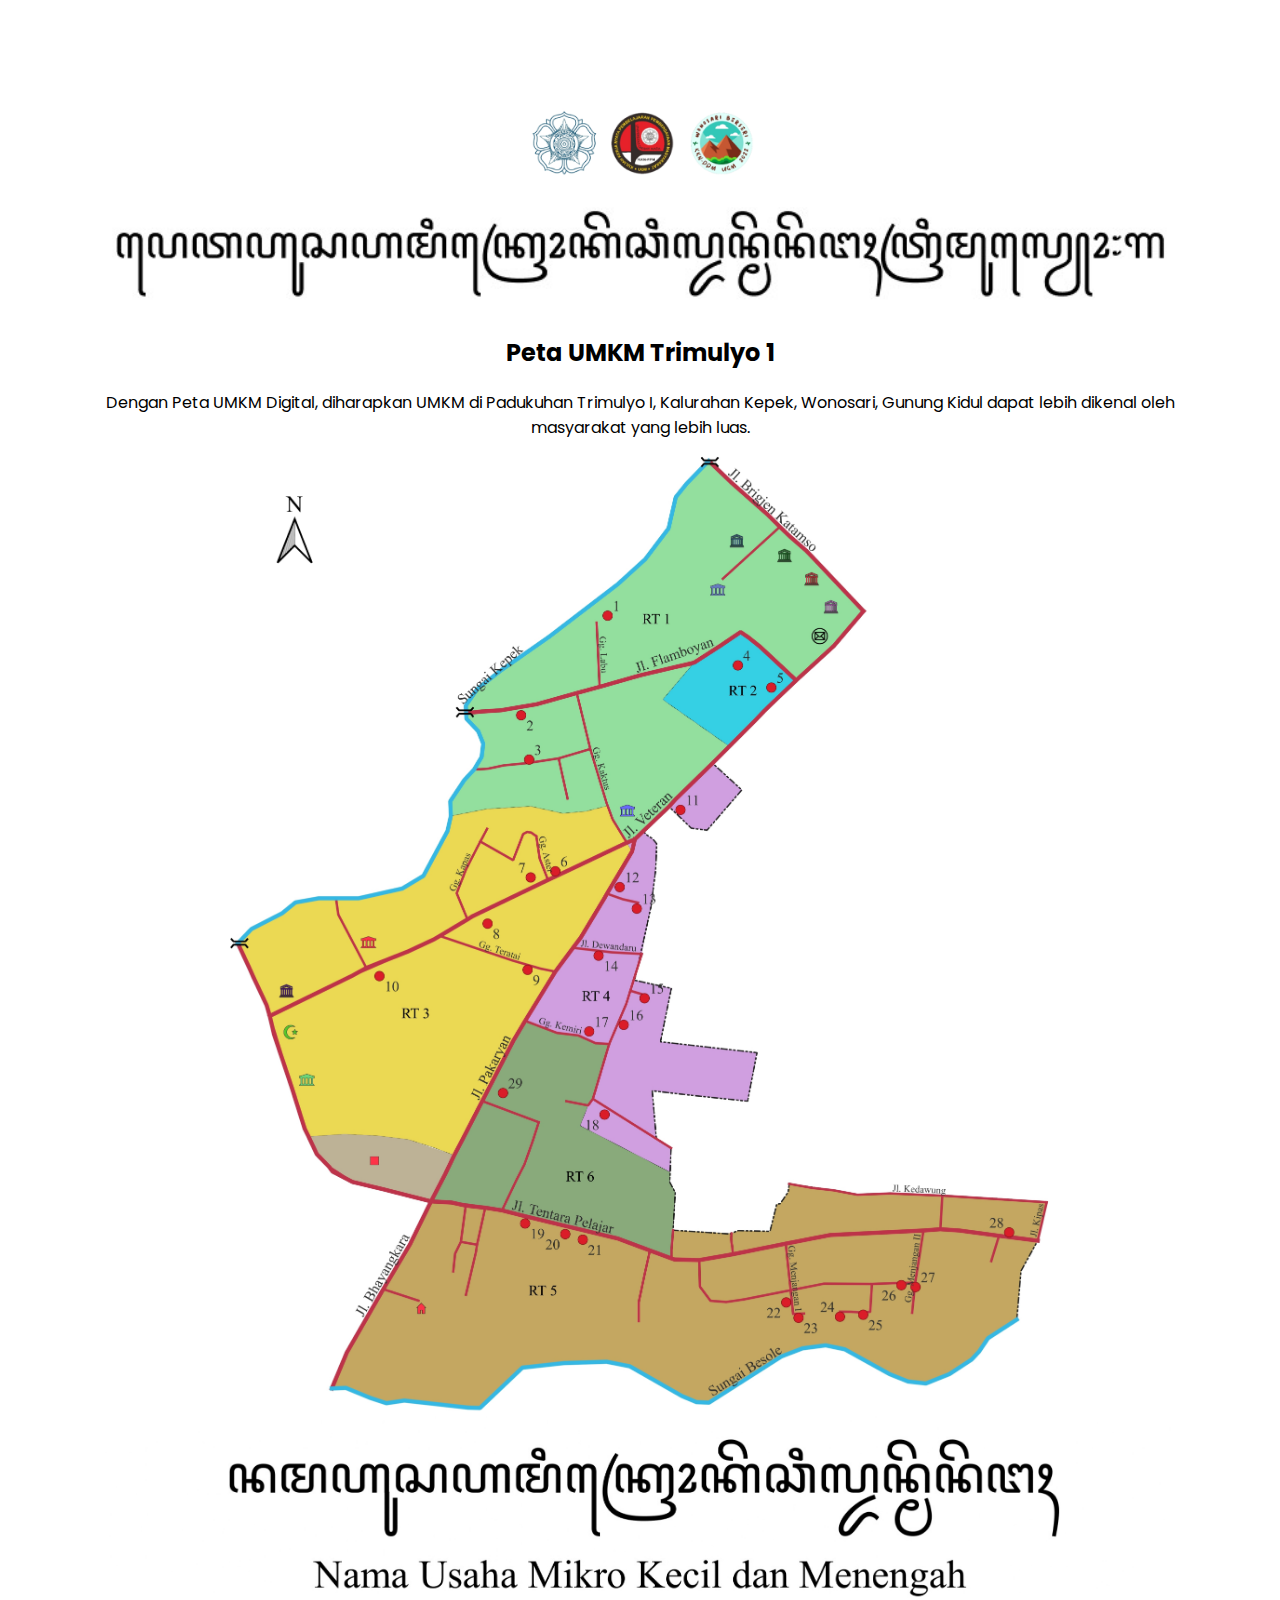
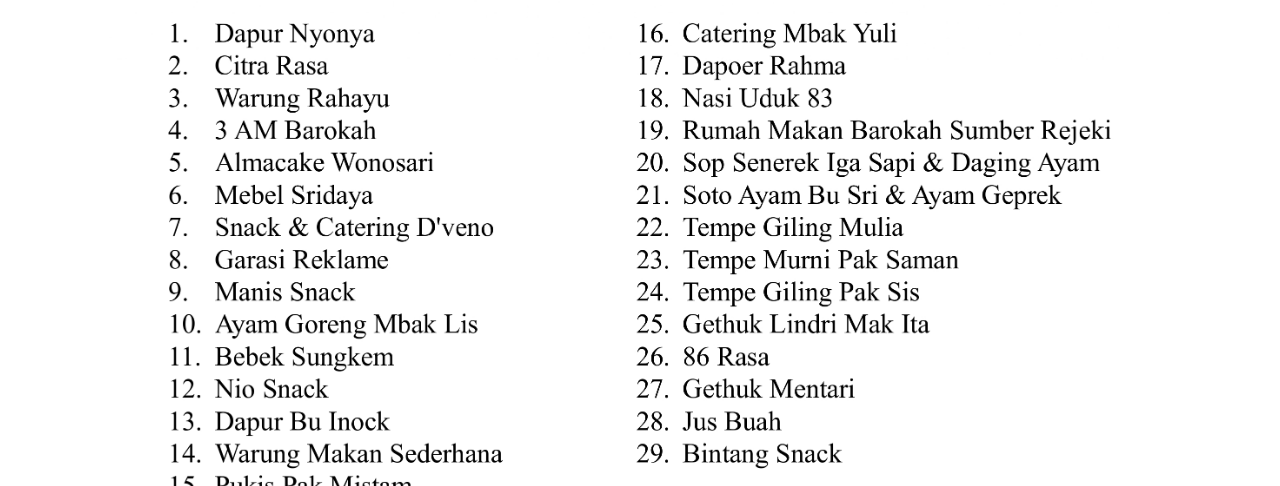
==== index.html @ c6a6f2eb "versi1" ====
<!DOCTYPE html>
<html lang="en">
  <head>
    <meta charset="UTF-8" />
    <meta name="viewport" content="width=device-width, initial-scale=1.0" />
    <meta http-equiv="X-UA-Compatible" content="ie=edge" />
    <title>PetaApps</title>
    
    <link rel="stylesheet" href="index.css">
    <link href='https://fonts.googleapis.com/css?family=Poppins' rel='stylesheet'>
    
    <script src="https://ajax.googleapis.com/ajax/libs/jquery/3.6.0/jquery.min.js"></script>

        <script type="text/javascript">
(function (global, factory) {
    if (typeof define === "function" && define.amd) {
        define(['exports'], factory);
    } else if (typeof exports !== "undefined") {
        factory(exports);
    } else {
        var mod = {
            exports: {}
        };
        factory(mod.exports);
        global.PinchZoom = mod.exports;
    }
})(this, function (exports) {
    'use strict';

    Object.defineProperty(exports, "__esModule", {
        value: true
    });
    /*
    
        PinchZoom.js
        Copyright (c) Manuel Stofer 2013 - today
    
        Author: Manuel Stofer (mst@rtp.ch)
        Version: 2.3.4
    
        Permission is hereby granted, free of charge, to any person obtaining a copy
        of this software and associated documentation files (the "Software"), to deal
        in the Software without restriction, including without limitation the rights
        to use, copy, modify, merge, publish, distribute, sublicense, and/or sell
        copies of the Software, and to permit persons to whom the Software is
        furnished to do so, subject to the following conditions:
    
        The above copyright notice and this permission notice shall be included in
        all copies or substantial portions of the Software.
    
        THE SOFTWARE IS PROVIDED "AS IS", WITHOUT WARRANTY OF ANY KIND, EXPRESS OR
        IMPLIED, INCLUDING BUT NOT LIMITED TO THE WARRANTIES OF MERCHANTABILITY,
        FITNESS FOR A PARTICULAR PURPOSE AND NONINFRINGEMENT. IN NO EVENT SHALL THE
        AUTHORS OR COPYRIGHT HOLDERS BE LIABLE FOR ANY CLAIM, DAMAGES OR OTHER
        LIABILITY, WHETHER IN AN ACTION OF CONTRACT, TORT OR OTHERWISE, ARISING FROM,
        OUT OF OR IN CONNECTION WITH THE SOFTWARE OR THE USE OR OTHER DEALINGS IN
        THE SOFTWARE.
    
    */

    // polyfills
    if (typeof Object.assign != 'function') {
        // Must be writable: true, enumerable: false, configurable: true
        Object.defineProperty(Object, "assign", {
            value: function assign(target, varArgs) {
                // .length of function is 2
                if (target == null) {
                    // TypeError if undefined or null
                    throw new TypeError('Cannot convert undefined or null to object');
                }

                var to = Object(target);

                for (var index = 1; index < arguments.length; index++) {
                    var nextSource = arguments[index];

                    if (nextSource != null) {
                        // Skip over if undefined or null
                        for (var nextKey in nextSource) {
                            // Avoid bugs when hasOwnProperty is shadowed
                            if (Object.prototype.hasOwnProperty.call(nextSource, nextKey)) {
                                to[nextKey] = nextSource[nextKey];
                            }
                        }
                    }
                }
                return to;
            },
            writable: true,
            configurable: true
        });
    }

    if (typeof Array.from != 'function') {
        Array.from = function (object) {
            return [].slice.call(object);
        };
    }

    // utils
    var buildElement = function buildElement(str) {
        // empty string as title argument required by IE and Edge
        var tmp = document.implementation.createHTMLDocument('');
        tmp.body.innerHTML = str;
        return Array.from(tmp.body.children)[0];
    };

    var triggerEvent = function triggerEvent(el, name) {
        var event = document.createEvent('HTMLEvents');
        event.initEvent(name, true, false);
        el.dispatchEvent(event);
    };

    var definePinchZoom = function definePinchZoom() {

        /**
         * Pinch zoom
         * @param el
         * @param options
         * @constructor
         */
        var PinchZoom = function PinchZoom(el, options) {
            this.el = el;
            this.zoomFactor = 1;
            this.lastScale = 1;
            this.offset = {
                x: 0,
                y: 0
            };
            this.initialOffset = {
                x: 0,
                y: 0
            };
            this.options = Object.assign({}, this.defaults, options);
            this.setupMarkup();
            this.bindEvents();
            this.update();

            // The image may already be loaded when PinchZoom is initialized,
            // and then the load event (which trigger update) will never fire.
            if (this.isImageLoaded(this.el)) {
                this.updateAspectRatio();
                this.setupOffsets();
            }

            this.enable();
        },
            sum = function sum(a, b) {
            return a + b;
        },
            isCloseTo = function isCloseTo(value, expected) {
            return value > expected - 0.01 && value < expected + 0.01;
        };

        PinchZoom.prototype = {

            defaults: {
                tapZoomFactor: 2,
                zoomOutFactor: 1.3,
                animationDuration: 300,
                maxZoom: 4,
                minZoom: 0.5,
                draggableUnzoomed: true,
                lockDragAxis: false,
                setOffsetsOnce: false,
                use2d: true,
                zoomStartEventName: 'pz_zoomstart',
                zoomUpdateEventName: 'pz_zoomupdate',
                zoomEndEventName: 'pz_zoomend',
                dragStartEventName: 'pz_dragstart',
                dragUpdateEventName: 'pz_dragupdate',
                dragEndEventName: 'pz_dragend',
                doubleTapEventName: 'pz_doubletap',
                verticalPadding: 0,
                horizontalPadding: 0,
                onZoomStart: null,
                onZoomEnd: null,
                onZoomUpdate: null,
                onDragStart: null,
                onDragEnd: null,
                onDragUpdate: null,
                onDoubleTap: null
            },

            /**
             * Event handler for 'dragstart'
             * @param event
             */
            handleDragStart: function handleDragStart(event) {
                triggerEvent(this.el, this.options.dragStartEventName);
                if (typeof this.options.onDragStart == "function") {
                    this.options.onDragStart(this, event);
                }
                this.stopAnimation();
                this.lastDragPosition = false;
                this.hasInteraction = true;
                this.handleDrag(event);
            },

            /**
             * Event handler for 'drag'
             * @param event
             */
            handleDrag: function handleDrag(event) {
                var touch = this.getTouches(event)[0];
                this.drag(touch, this.lastDragPosition);
                this.offset = this.sanitizeOffset(this.offset);
                this.lastDragPosition = touch;
            },

            handleDragEnd: function handleDragEnd() {
                triggerEvent(this.el, this.options.dragEndEventName);
                if (typeof this.options.onDragEnd == "function") {
                    this.options.onDragEnd(this, event);
                }
                this.end();
            },

            /**
             * Event handler for 'zoomstart'
             * @param event
             */
            handleZoomStart: function handleZoomStart(event) {
                triggerEvent(this.el, this.options.zoomStartEventName);
                if (typeof this.options.onZoomStart == "function") {
                    this.options.onZoomStart(this, event);
                }
                this.stopAnimation();
                this.lastScale = 1;
                this.nthZoom = 0;
                this.lastZoomCenter = false;
                this.hasInteraction = true;
            },

            /**
             * Event handler for 'zoom'
             * @param event
             */
            handleZoom: function handleZoom(event, newScale) {
                // a relative scale factor is used
                var touchCenter = this.getTouchCenter(this.getTouches(event)),
                    scale = newScale / this.lastScale;
                this.lastScale = newScale;

                // the first touch events are thrown away since they are not precise
                this.nthZoom += 1;
                if (this.nthZoom > 3) {

                    this.scale(scale, touchCenter);
                    this.drag(touchCenter, this.lastZoomCenter);
                }
                this.lastZoomCenter = touchCenter;
            },

            handleZoomEnd: function handleZoomEnd() {
                triggerEvent(this.el, this.options.zoomEndEventName);
                if (typeof this.options.onZoomEnd == "function") {
                    this.options.onZoomEnd(this, event);
                }
                this.end();
            },

            /**
             * Event handler for 'doubletap'
             * @param event
             */
            handleDoubleTap: function handleDoubleTap(event) {
                var center = this.getTouches(event)[0],
                    zoomFactor = this.zoomFactor > 1 ? 1 : this.options.tapZoomFactor,
                    startZoomFactor = this.zoomFactor,
                    updateProgress = function (progress) {
                    this.scaleTo(startZoomFactor + progress * (zoomFactor - startZoomFactor), center);
                }.bind(this);

                if (this.hasInteraction) {
                    return;
                }

                this.isDoubleTap = true;

                if (startZoomFactor > zoomFactor) {
                    center = this.getCurrentZoomCenter();
                }

                this.animate(this.options.animationDuration, updateProgress, this.swing);
                triggerEvent(this.el, this.options.doubleTapEventName);
                if (typeof this.options.onDoubleTap == "function") {
                    this.options.onDoubleTap(this, event);
                }
            },

            /**
             * Compute the initial offset
             *
             * the element should be centered in the container upon initialization
             */
            computeInitialOffset: function computeInitialOffset() {
                this.initialOffset = {
                    x: -Math.abs(this.el.offsetWidth * this.getInitialZoomFactor() - this.container.offsetWidth) / 2,
                    y: -Math.abs(this.el.offsetHeight * this.getInitialZoomFactor() - this.container.offsetHeight) / 2
                };
            },

            /**
             * Reset current image offset to that of the initial offset
             */
            resetOffset: function resetOffset() {
                this.offset.x = this.initialOffset.x;
                this.offset.y = this.initialOffset.y;
            },

            /**
             * Determine if image is loaded
             */
            isImageLoaded: function isImageLoaded(el) {
                if (el.nodeName === 'IMG') {
                    return el.complete && el.naturalHeight !== 0;
                } else {
                    return Array.from(el.querySelectorAll('img')).every(this.isImageLoaded);
                }
            },

            setupOffsets: function setupOffsets() {
                if (this.options.setOffsetsOnce && this._isOffsetsSet) {
                    return;
                }

                this._isOffsetsSet = true;

                this.computeInitialOffset();
                this.resetOffset();
            },

            /**
             * Max / min values for the offset
             * @param offset
             * @return {Object} the sanitized offset
             */
            sanitizeOffset: function sanitizeOffset(offset) {
                var elWidth = this.el.offsetWidth * this.getInitialZoomFactor() * this.zoomFactor;
                var elHeight = this.el.offsetHeight * this.getInitialZoomFactor() * this.zoomFactor;
                var maxX = elWidth - this.getContainerX() + this.options.horizontalPadding,
                    maxY = elHeight - this.getContainerY() + this.options.verticalPadding,
                    maxOffsetX = Math.max(maxX, 0),
                    maxOffsetY = Math.max(maxY, 0),
                    minOffsetX = Math.min(maxX, 0) - this.options.horizontalPadding,
                    minOffsetY = Math.min(maxY, 0) - this.options.verticalPadding;

                return {
                    x: Math.min(Math.max(offset.x, minOffsetX), maxOffsetX),
                    y: Math.min(Math.max(offset.y, minOffsetY), maxOffsetY)
                };
            },

            /**
             * Scale to a specific zoom factor (not relative)
             * @param zoomFactor
             * @param center
             */
            scaleTo: function scaleTo(zoomFactor, center) {
                this.scale(zoomFactor / this.zoomFactor, center);
            },

            /**
             * Scales the element from specified center
             * @param scale
             * @param center
             */
            scale: function scale(_scale, center) {
                _scale = this.scaleZoomFactor(_scale);
                this.addOffset({
                    x: (_scale - 1) * (center.x + this.offset.x),
                    y: (_scale - 1) * (center.y + this.offset.y)
                });
                triggerEvent(this.el, this.options.zoomUpdateEventName);
                if (typeof this.options.onZoomUpdate == "function") {
                    this.options.onZoomUpdate(this, event);
                }
            },

            /**
             * Scales the zoom factor relative to current state
             * @param scale
             * @return the actual scale (can differ because of max min zoom factor)
             */
            scaleZoomFactor: function scaleZoomFactor(scale) {
                var originalZoomFactor = this.zoomFactor;
                this.zoomFactor *= scale;
                this.zoomFactor = Math.min(this.options.maxZoom, Math.max(this.zoomFactor, this.options.minZoom));
                return this.zoomFactor / originalZoomFactor;
            },

            /**
             * Determine if the image is in a draggable state
             *
             * When the image can be dragged, the drag event is acted upon and cancelled.
             * When not draggable, the drag event bubbles through this component.
             *
             * @return {Boolean}
             */
            canDrag: function canDrag() {
                return this.options.draggableUnzoomed || !isCloseTo(this.zoomFactor, 1);
            },

            /**
             * Drags the element
             * @param center
             * @param lastCenter
             */
            drag: function drag(center, lastCenter) {
                if (lastCenter) {
                    if (this.options.lockDragAxis) {
                        // lock scroll to position that was changed the most
                        if (Math.abs(center.x - lastCenter.x) > Math.abs(center.y - lastCenter.y)) {
                            this.addOffset({
                                x: -(center.x - lastCenter.x),
                                y: 0
                            });
                        } else {
                            this.addOffset({
                                y: -(center.y - lastCenter.y),
                                x: 0
                            });
                        }
                    } else {
                        this.addOffset({
                            y: -(center.y - lastCenter.y),
                            x: -(center.x - lastCenter.x)
                        });
                    }
                    triggerEvent(this.el, this.options.dragUpdateEventName);
                    if (typeof this.options.onDragUpdate == "function") {
                        this.options.onDragUpdate(this, event);
                    }
                }
            },

            /**
             * Calculates the touch center of multiple touches
             * @param touches
             * @return {Object}
             */
            getTouchCenter: function getTouchCenter(touches) {
                return this.getVectorAvg(touches);
            },

            /**
             * Calculates the average of multiple vectors (x, y values)
             */
            getVectorAvg: function getVectorAvg(vectors) {
                return {
                    x: vectors.map(function (v) {
                        return v.x;
                    }).reduce(sum) / vectors.length,
                    y: vectors.map(function (v) {
                        return v.y;
                    }).reduce(sum) / vectors.length
                };
            },

            /**
             * Adds an offset
             * @param offset the offset to add
             * @return return true when the offset change was accepted
             */
            addOffset: function addOffset(offset) {
                this.offset = {
                    x: this.offset.x + offset.x,
                    y: this.offset.y + offset.y
                };
            },

            sanitize: function sanitize() {
                if (this.zoomFactor < this.options.zoomOutFactor) {
                    this.zoomOutAnimation();
                } else if (this.isInsaneOffset(this.offset)) {
                    this.sanitizeOffsetAnimation();
                }
            },

            /**
             * Checks if the offset is ok with the current zoom factor
             * @param offset
             * @return {Boolean}
             */
            isInsaneOffset: function isInsaneOffset(offset) {
                var sanitizedOffset = this.sanitizeOffset(offset);
                return sanitizedOffset.x !== offset.x || sanitizedOffset.y !== offset.y;
            },

            /**
             * Creates an animation moving to a sane offset
             */
            sanitizeOffsetAnimation: function sanitizeOffsetAnimation() {
                var targetOffset = this.sanitizeOffset(this.offset),
                    startOffset = {
                    x: this.offset.x,
                    y: this.offset.y
                },
                    updateProgress = function (progress) {
                    this.offset.x = startOffset.x + progress * (targetOffset.x - startOffset.x);
                    this.offset.y = startOffset.y + progress * (targetOffset.y - startOffset.y);
                    this.update();
                }.bind(this);

                this.animate(this.options.animationDuration, updateProgress, this.swing);
            },

            /**
             * Zooms back to the original position,
             * (no offset and zoom factor 1)
             */
            zoomOutAnimation: function zoomOutAnimation() {
                if (this.zoomFactor === 1) {
                    return;
                }

                var startZoomFactor = this.zoomFactor,
                    zoomFactor = 1,
                    center = this.getCurrentZoomCenter(),
                    updateProgress = function (progress) {
                    this.scaleTo(startZoomFactor + progress * (zoomFactor - startZoomFactor), center);
                }.bind(this);

                this.animate(this.options.animationDuration, updateProgress, this.swing);
            },

            /**
             * Updates the container aspect ratio
             *
             * Any previous container height must be cleared before re-measuring the
             * parent height, since it depends implicitly on the height of any of its children
             */
            updateAspectRatio: function updateAspectRatio() {
                this.unsetContainerY();
                this.setContainerY(this.container.parentElement.offsetHeight);
            },

            /**
             * Calculates the initial zoom factor (for the element to fit into the container)
             * @return {number} the initial zoom factor
             */
            getInitialZoomFactor: function getInitialZoomFactor() {
                var xZoomFactor = this.container.offsetWidth / this.el.offsetWidth;
                var yZoomFactor = this.container.offsetHeight / this.el.offsetHeight;

                return Math.min(xZoomFactor, yZoomFactor);
            },

            /**
             * Calculates the aspect ratio of the element
             * @return the aspect ratio
             */
            getAspectRatio: function getAspectRatio() {
                return this.el.offsetWidth / this.el.offsetHeight;
            },

            /**
             * Calculates the virtual zoom center for the current offset and zoom factor
             * (used for reverse zoom)
             * @return {Object} the current zoom center
             */
            getCurrentZoomCenter: function getCurrentZoomCenter() {
                var offsetLeft = this.offset.x - this.initialOffset.x;
                var centerX = -1 * this.offset.x - offsetLeft / (1 / this.zoomFactor - 1);

                var offsetTop = this.offset.y - this.initialOffset.y;
                var centerY = -1 * this.offset.y - offsetTop / (1 / this.zoomFactor - 1);

                return {
                    x: centerX,
                    y: centerY
                };
            },

            /**
             * Returns the touches of an event relative to the container offset
             * @param event
             * @return array touches
             */
            getTouches: function getTouches(event) {
                var rect = this.container.getBoundingClientRect();
                var scrollTop = document.documentElement.scrollTop || document.body.scrollTop;
                var scrollLeft = document.documentElement.scrollLeft || document.body.scrollLeft;
                var posTop = rect.top + scrollTop;
                var posLeft = rect.left + scrollLeft;

                return Array.prototype.slice.call(event.touches).map(function (touch) {
                    return {
                        x: touch.pageX - posLeft,
                        y: touch.pageY - posTop
                    };
                });
            },

            /**
             * Animation loop
             * does not support simultaneous animations
             * @param duration
             * @param framefn
             * @param timefn
             * @param callback
             */
            animate: function animate(duration, framefn, timefn, callback) {
                var startTime = new Date().getTime(),
                    renderFrame = function () {
                    if (!this.inAnimation) {
                        return;
                    }
                    var frameTime = new Date().getTime() - startTime,
                        progress = frameTime / duration;
                    if (frameTime >= duration) {
                        framefn(1);
                        if (callback) {
                            callback();
                        }
                        this.update();
                        this.stopAnimation();
                        this.update();
                    } else {
                        if (timefn) {
                            progress = timefn(progress);
                        }
                        framefn(progress);
                        this.update();
                        requestAnimationFrame(renderFrame);
                    }
                }.bind(this);
                this.inAnimation = true;
                requestAnimationFrame(renderFrame);
            },

            /**
             * Stops the animation
             */
            stopAnimation: function stopAnimation() {
                this.inAnimation = false;
            },

            /**
             * Swing timing function for animations
             * @param p
             * @return {Number}
             */
            swing: function swing(p) {
                return -Math.cos(p * Math.PI) / 2 + 0.5;
            },

            getContainerX: function getContainerX() {
                return this.container.offsetWidth;
            },

            getContainerY: function getContainerY() {
                return this.container.offsetHeight;
            },

            setContainerY: function setContainerY(y) {
                return this.container.style.height = (y-200) + 'px';
            },

            unsetContainerY: function unsetContainerY() {
                this.container.style.height = null;
            },

            /**
             * Creates the expected html structure
             */
            setupMarkup: function setupMarkup() {
                this.container = buildElement('<div class="pinch-zoom-container"></div>');
                this.el.parentNode.insertBefore(this.container, this.el);
                this.container.appendChild(this.el);

                this.container.style.overflow = 'hidden';
                this.container.style.position = 'relative';
                

                this.el.style.webkitTransformOrigin = '0% 0%';
                this.el.style.mozTransformOrigin = '0% 0%';
                this.el.style.msTransformOrigin = '0% 0%';
                this.el.style.oTransformOrigin = '0% 0%';
                this.el.style.transformOrigin = '0% 0%';

                this.el.style.position = 'absolute';
            },

            end: function end() {
                this.hasInteraction = false;
                this.sanitize();
                this.update();
            },

            /**
             * Binds all required event listeners
             */
            bindEvents: function bindEvents() {
                var self = this;
                detectGestures(this.container, this);

                window.addEventListener('resize', this.update.bind(this));
                Array.from(this.el.querySelectorAll('img')).forEach(function (imgEl) {
                    imgEl.addEventListener('load', self.update.bind(self));
                });

                if (this.el.nodeName === 'IMG') {
                    this.el.addEventListener('load', this.update.bind(this));
                }
            },

            /**
             * Updates the css values according to the current zoom factor and offset
             */
            update: function update(event) {
                if (this.updatePlaned) {
                    return;
                }
                this.updatePlaned = true;

                window.setTimeout(function () {
                    this.updatePlaned = false;

                    if (event && event.type === 'resize') {
                        this.updateAspectRatio();
                        this.setupOffsets();
                    }

                    if (event && event.type === 'load') {
                        this.updateAspectRatio();
                        this.setupOffsets();
                    }

                    var zoomFactor = this.getInitialZoomFactor() * this.zoomFactor,
                        offsetX = -this.offset.x / zoomFactor,
                        offsetY = -this.offset.y / zoomFactor,
                        transform3d = 'scale3d(' + zoomFactor + ', ' + zoomFactor + ',1) ' + 'translate3d(' + offsetX + 'px,' + offsetY + 'px,0px)',
                        transform2d = 'scale(' + zoomFactor + ', ' + zoomFactor + ') ' + 'translate(' + offsetX + 'px,' + offsetY + 'px)',
                        removeClone = function () {
                        if (this.clone) {
                            this.clone.parentNode.removeChild(this.clone);
                            delete this.clone;
                        }
                    }.bind(this);

                    // Scale 3d and translate3d are faster (at least on ios)
                    // but they also reduce the quality.
                    // PinchZoom uses the 3d transformations during interactions
                    // after interactions it falls back to 2d transformations
                    if (!this.options.use2d || this.hasInteraction || this.inAnimation) {
                        this.is3d = true;
                        removeClone();

                        this.el.style.webkitTransform = transform3d;
                        this.el.style.mozTransform = transform2d;
                        this.el.style.msTransform = transform2d;
                        this.el.style.oTransform = transform2d;
                        this.el.style.transform = transform3d;
                    } else {
                        // When changing from 3d to 2d transform webkit has some glitches.
                        // To avoid this, a copy of the 3d transformed element is displayed in the
                        // foreground while the element is converted from 3d to 2d transform
                        if (this.is3d) {
                            this.clone = this.el.cloneNode(true);
                            this.clone.style.pointerEvents = 'none';
                            this.container.appendChild(this.clone);
                            window.setTimeout(removeClone, 200);
                        }

                        this.el.style.webkitTransform = transform2d;
                        this.el.style.mozTransform = transform2d;
                        this.el.style.msTransform = transform2d;
                        this.el.style.oTransform = transform2d;
                        this.el.style.transform = transform2d;

                        this.is3d = false;
                    }
                }.bind(this), 0);
            },

            /**
             * Enables event handling for gestures
             */
            enable: function enable() {
                this.enabled = true;
            },

            /**
             * Disables event handling for gestures
             */
            disable: function disable() {
                this.enabled = false;
            }
        };

        var detectGestures = function detectGestures(el, target) {
            var interaction = null,
                fingers = 0,
                lastTouchStart = null,
                startTouches = null,
                setInteraction = function setInteraction(newInteraction, event) {
                if (interaction !== newInteraction) {

                    if (interaction && !newInteraction) {
                        switch (interaction) {
                            case "zoom":
                                target.handleZoomEnd(event);
                                break;
                            case 'drag':
                                target.handleDragEnd(event);
                                break;
                        }
                    }

                    switch (newInteraction) {
                        case 'zoom':
                            target.handleZoomStart(event);
                            break;
                        case 'drag':
                            target.handleDragStart(event);
                            break;
                    }
                }
                interaction = newInteraction;
            },
                updateInteraction = function updateInteraction(event) {
                if (fingers === 2) {
                    setInteraction('zoom');
                } else if (fingers === 1 && target.canDrag()) {
                    setInteraction('drag', event);
                } else {
                    setInteraction(null, event);
                }
            },
                targetTouches = function targetTouches(touches) {
                return Array.from(touches).map(function (touch) {
                    return {
                        x: touch.pageX,
                        y: touch.pageY
                    };
                });
            },
                getDistance = function getDistance(a, b) {
                var x, y;
                x = a.x - b.x;
                y = a.y - b.y;
                return Math.sqrt(x * x + y * y);
            },
                calculateScale = function calculateScale(startTouches, endTouches) {
                var startDistance = getDistance(startTouches[0], startTouches[1]),
                    endDistance = getDistance(endTouches[0], endTouches[1]);
                return endDistance / startDistance;
            },
                cancelEvent = function cancelEvent(event) {
                event.stopPropagation();
                event.preventDefault();
            },
                detectDoubleTap = function detectDoubleTap(event) {
                var time = new Date().getTime();

                if (fingers > 1) {
                    lastTouchStart = null;
                }

                if (time - lastTouchStart < 300) {
                    cancelEvent(event);

                    target.handleDoubleTap(event);
                    switch (interaction) {
                        case "zoom":
                            target.handleZoomEnd(event);
                            break;
                        case 'drag':
                            target.handleDragEnd(event);
                            break;
                    }
                } else {
                    target.isDoubleTap = false;
                }

                if (fingers === 1) {
                    lastTouchStart = time;
                }
            },
                firstMove = true;

            el.addEventListener('touchstart', function (event) {
                if (target.enabled) {
                    firstMove = true;
                    fingers = event.touches.length;
                    detectDoubleTap(event);
                }
            });

            el.addEventListener('touchmove', function (event) {
                if (target.enabled && !target.isDoubleTap) {
                    if (firstMove) {
                        updateInteraction(event);
                        if (interaction) {
                            cancelEvent(event);
                        }
                        startTouches = targetTouches(event.touches);
                    } else {
                        switch (interaction) {
                            case 'zoom':
                                if (startTouches.length == 2 && event.touches.length == 2) {
                                    target.handleZoom(event, calculateScale(startTouches, targetTouches(event.touches)));
                                }
                                break;
                            case 'drag':
                                target.handleDrag(event);
                                break;
                        }
                        if (interaction) {
                            cancelEvent(event);
                            target.update();
                        }
                    }

                    firstMove = false;
                }
            });

            el.addEventListener('touchend', function (event) {
                if (target.enabled) {
                    fingers = event.touches.length;
                    updateInteraction(event);
                }
            });
        };

        return PinchZoom;
    };

    var PinchZoom = definePinchZoom();

    exports.default = PinchZoom;
});
</script>
<script type = "text/javascript">
         //prefixes of implementation that we want to test
         window.indexedDB = window.indexedDB || window.mozIndexedDB || 
         window.webkitIndexedDB || window.msIndexedDB;
         
         //prefixes of window.IDB objects
         window.IDBTransaction = window.IDBTransaction || 
         window.webkitIDBTransaction || window.msIDBTransaction;
         window.IDBKeyRange = window.IDBKeyRange || window.webkitIDBKeyRange || 
         window.msIDBKeyRange

         var r = indexedDB.deleteDatabase("UMKMDatabase",1);
         
         if (!window.indexedDB) {
            window.alert("Your browser doesn't support a stable version of IndexedDB.")
         }
         
         const umkmData = [
            { id: "1537,593", nama_umkm: "Dapur Nyonya", nama_pemilik: "Bu Sari", produk: "Jajanan Pasar, Pastel, Nasi Box",
            kisaran_harga : "Mulai Rp2000", alamat : "Gg. Labu, No. 17, RT 1, RW 1, Trimulyo I",
            no_telp : "6282251600684",link_gmaps:"https://goo.gl/maps/EJ39R6weV1XdczfV7" },

            { id: "1183,1026", nama_umkm: "Citra Rasa", nama_pemilik: "Pemilik", produk: "Nasi Box, Snack Box",
            kisaran_harga : "-", alamat : "RT 1, RW 1, Trimulyo I",
            no_telp : "6287839355804",link_gmaps:"https://goo.gl/maps/gQFkR6wdu4m2rgH67" },

            { id: "1216,1235", nama_umkm: "Warung Rahayu", nama_pemilik: "Bu Rahayu", produk: "Makanan",
            kisaran_harga : "-", alamat : "RT 1, RW 1, Trimulyo I",
            no_telp : "-",link_gmaps:"https://goo.gl/maps/V8EqXFBZyyz4kK1eA" },

            {id: "2090,810", nama_umkm: "3 AM Barokah", nama_pemilik: "Bu Rita", produk: "Frozen food dan bumbu-bumbunya",
            kisaran_harga : "Rp8000-Rp50000", alamat : "RT 02, RW 01, Trimulyo I",
            no_telp : "6281328361818",link_gmaps:"https://goo.gl/maps/8U4zJF4GHMYz9skM6" },

            {id: "2261,916", nama_umkm: "Almacake Wonosari", nama_pemilik: "Bu Sugianti", produk: "Salad buah, brownis, kue tart",
            kisaran_harga : "Rp15000-Rp135000", alamat : "RT 02, RW 01, Trimulyo I",
            no_telp : "6281229856111",link_gmaps:"https://goo.gl/maps/JkjsDf4BVEvo2RwT9" },

            {id: "1370,1750", nama_umkm: "Mebel Sridaya", nama_pemilik: "Pemilik", produk: "Peralatan kantor & rumah, kursi, meja, keranjang kasur, lemari, dll",
            kisaran_harga : "Rp500000-Rp2000000", alamat : "Jl. Veteran, No. 12, RT 3, RW 1, Trimulyo I",
            no_telp : "6287738500837",link_gmaps:"https://goo.gl/maps/xDeGCfQmoZ21tiRXA" },

            {id: "1199,1733", nama_umkm: "Snack & Catering D'veno", nama_pemilik: "Bu Asih", produk: "Jajanan pasar dan nasi kotak",
            kisaran_harga : "Snack mulai Rp1000 Nasi Kotak mulai Rp15000", alamat : "Jl. Veteran, No. 14, RT 3, RW 1, Trimulyo I",
            no_telp : "6282329631983",link_gmaps:"https://goo.gl/maps/3g45W8AG8BWRdXpu7" },

            {id: "1023,1941", nama_umkm: "Garasi Reklame", nama_pemilik: "Pak Khosi'in", produk: "Papan nama, neon box, huruf, timbul, digital printing, dll",
            kisaran_harga : "Rp800000/meter", alamat : "Jl. Veteran, no. 37, RT 03, RW 01, Trimulyo I",
            no_telp : "6281931752682",link_gmaps:"https://goo.gl/maps/PWEG4pNzh8udCoAj6" },

            {id: "1199,2129", nama_umkm: "Manis Snack", nama_pemilik: "Bu Choirunnisa", produk: "Jajanan pasar, susu kedelai, nasi kotak, dll",
            kisaran_harga : "Snack Rp1500 Nasi kotak RP5000-Rp10000", alamat : "Jl. Pakaryan, Gg. Teratai, RT 03, RW 1, Trimulyo I",
            no_telp : "6282227707002",link_gmaps:"https://goo.gl/maps/STEEs7RvDC9Kh7oT7" },

            {id: "562,2162", nama_umkm: "Ayam Goreng Mbak Lis", nama_pemilik: "Ibu Esti Sri Sulistyowati ", produk: "Ayam Goreng, Bacem, Sambel",
            kisaran_harga : "-", alamat : "RT 03, RW 01, Trimulyo I",
            no_telp : "6287839331925",link_gmaps:"https://goo.gl/maps/qkyrx8KXGVhz3LGHA" },

            {id: "1864,1439", nama_umkm: "Bebek Sungkem", nama_pemilik: "Pak Irwan Ardianto ", produk: "Ayam kampung, bebek sungkem, geprek, dll",
            kisaran_harga : "-", alamat : "RT 04, RW 01, Trimulyo I",
            no_telp : "6281328530510",link_gmaps:"https://goo.gl/maps/vLMzMWuut9sGDtP96" },

            {id: "1630,1790", nama_umkm: "Nio Snack", nama_pemilik: "Bu Endang Subekti", produk: "Aneka Snack dan Jajanan Pasar",
            kisaran_harga : "-", alamat : "RT 04, RW 01, Trimulyo I",
            no_telp : "6281772373225",link_gmaps:"https://goo.gl/maps/WEsLW6HLmGGPJPdu9" },

            {id: "1688,1883", nama_umkm: "Dapur Bu Inock", nama_pemilik: "Bu Sri Puji Lestari", produk: "Masakan Jawa, Nasi uduk, gudeg, gado-gado, pecel, nasi bungkus, oseng, dll",
            kisaran_harga : "Rp10000", alamat : "Jl. Pakaryan, RT 4, RW 1, Trimulyo I",
            no_telp : "6281227937246",link_gmaps:"https://goo.gl/maps/rHrHpeiV6U6Kq3np9" },

            {id: "1517,2079", nama_umkm: "Warung Makan Sederhana", nama_pemilik: "Pemilik", produk: "Makanan dan Lauk-pauk",
            kisaran_harga : "", alamat : "RT 4, RW 1, Trimulyo I",
            no_telp : "",link_gmaps:"https://maps.app.goo.gl/tnxXXetRR3KNhADS6" },

            {id: "1740,2270", nama_umkm: "Pukis Pak Mistam", nama_pemilik: "Pak Mistam", produk: "Pukis",
            kisaran_harga : "Rp7000/bungkus", alamat : "RT 04, RW 01, Trimulyo I",
            no_telp : "6281327285322",link_gmaps:"https://goo.gl/maps/atvase6YWXqCZ3S57" },

            {id: "1690,2360", nama_umkm: "Catering Mbak Yuli", nama_pemilik: "Bu Yuli", produk: "Nasi Box, Catering",
            kisaran_harga : "-", alamat : "RT 04, RW 01, Trimulyo I",
            no_telp : "681328534859",link_gmaps:"https://goo.gl/maps/J6PAq7wtqKfyVHM99" },

            {id: "1480,2385", nama_umkm: "Dapoer Rahma", nama_pemilik: "Mbak Luthfi & Bu Siti Kalimah", produk: "Dimsum, sempol, donat, kripik pisang, dll",
            kisaran_harga : "Rp5000an/mika", alamat : "RT 04, RW 01, Trimulyo I",
            no_telp : "6287839898809",link_gmaps:"https://goo.gl/maps/WxQb9HxSYE7NNKxA9" },

            {id: "1525,2740", nama_umkm: "Nasi Uduk 83", nama_pemilik: "Pak Tupandiyono", produk: "Nasi uduk dan bubur ayam",
            kisaran_harga : "Rp5000-Rp12000", alamat : "Gg. Kemiri, No. 20, RT 4, RW 1, Trimulyo I",
            no_telp : "6287838314512",link_gmaps:"https://goo.gl/maps/bscEzP4v4KwJKGVa9" },

            {id: "1194,3222", nama_umkm: "Rumah Makan Barokah Sumber Rejeki", nama_pemilik: "Pak Gunawan", produk: "Nasi rames/masakan rumahan, nasi goreng, indomie rebus",
            kisaran_harga : "Rp13000", alamat : "RT 05 RW 01 Trimulyo I",
            no_telp : "6285217754440",link_gmaps:"https://goo.gl/maps/3XR9kA4bQTifpAZD6" },

            {id: "1390,3290", nama_umkm: "Sop Senerek Iga Sapi & Daging Ayam", nama_pemilik: "Bu Hanifah", produk: "Sop senerek iga sapi dan sop senerek daging ayam",
            kisaran_harga : "Rp10000-Rp23000", alamat : "RT 05 RW 01 Trimulyo I",
            no_telp : "6287838240660",link_gmaps:"https://goo.gl/maps/3hFdLhJ4QpFwUPWeA" },

            {id: "1560,3288", nama_umkm: "Soto Ayam Bu Sri & Ayam Geprek", nama_pemilik: "Bu Sri", produk: "Soto ayam, ayam geprek, mie goreng/rebus",
            kisaran_harga : "Rp10000", alamat : "RT 05 RW 01 Trimulyo I",
            no_telp : "6285292632025",link_gmaps:"https://goo.gl/maps/iAydeV7ATefzcMLv7" },

            {id: "2308,3537", nama_umkm: "Tempe Giling Mulia", nama_pemilik: "Pak Tri Atmaji", produk: "Tempe",
            kisaran_harga : "Rp2500-Rp3000", alamat : "RT 05, RW 01, Trimulyo I",
            no_telp : "628179416793",link_gmaps:"https://goo.gl/maps/xvevJZe8hyMjJsEa9" },

            {id: "2394,3619", nama_umkm: "Tempe Murni Pak Saman", nama_pemilik: "Pak Saman", produk: "Tempe",
            kisaran_harga : "Rp2500, Rp5000, Rp7000", alamat : "RT 05, RW 01, Trimulyo I",
            no_telp : "6287839901163",link_gmaps:"https://goo.gl/maps/xQXxBzCnMzwjjiHC8" },

            {id: "2533,3623", nama_umkm: "Tempe Giling Pak Sis", nama_pemilik: "Pak Sis", produk: "Tempe",
            kisaran_harga : "Rp2500", alamat : "RT 05, RW 01, Trimulyo I",
            no_telp : "6282223078255",link_gmaps:"https://goo.gl/maps/YGM6QdmeezYAwcxg8" },

            {id: "2672,3607", nama_umkm: "Gethuk Lindri Mak Ita", nama_pemilik: "Pak Suwarno", produk: "Gethuk lindri dan gethuk iris",
            kisaran_harga : "Rp400/buah", alamat : "Gg. Menjangan, RT 05, RW 01, Trimulyo I",
            no_telp : "6281909992021",link_gmaps:"https://goo.gl/maps/tbP3CLSxEP7A4c3P9" },

            {id: "2820,3540", nama_umkm: "86 Rasa", nama_pemilik: "Bu Winarsih", produk: "Snack box dan nasi kotak",
            kisaran_harga : "Rp15000-Rp30000", alamat : "RT 05, RW 01, Trimulyo I",
            no_telp : "6281326846347",link_gmaps:"https://goo.gl/maps/mxePEvaj8MkF4sjVA" },

            {id: "2904,3492", nama_umkm: "Gethuk Mentari", nama_pemilik: "Pak Sularto", produk: "Gethuk lindri dan gethuk iris",
            kisaran_harga : "Rp1000", alamat : "RT 05, RW 01, Trimulyo I",
            no_telp : "6287838314512",link_gmaps:"https://goo.gl/maps/nE46QA8xrAqxpe3aA" },

            {id: "3271,3259", nama_umkm: "Putra Juice", nama_pemilik: "Bu Eta", produk: "Jus buah dan pop ice",
            kisaran_harga : "Rp3000-Rp8000", alamat : "RT 05, RW 01, Trimulyo I",
            no_telp : "628998927425",link_gmaps:"https://goo.gl/maps/PjVZhqvH4VfVFzGc6" },

            {id: "1095,2647", nama_umkm: "Bintang Snack", nama_pemilik: "Bu Bella", produk: "Jajanan pasar, snack box, nasi kotak",
            kisaran_harga : "RP1000-Rp25000", alamat : "Jl. Pakaryan, no. 25, RT 06, RW 01, Trimulyo I",
            no_telp : "6287839240959",link_gmaps:"https://g.page/BintangSnack?share" }

        
            
         ];
         var db;
         var request = window.indexedDB.open("UMKMDatabase", 1);
         
         request.onerror = function(event) {
            console.log("error: ");
         };
         
         request.onsuccess = function(event) {
            db = request.result;
            console.log("success: "+ db);
         };
         
         request.onupgradeneeded = function(event) {
            var db = event.target.result;
            var objectStore = db.createObjectStore("umkm", {keyPath: "id"});
            
            for (var i in umkmData) {
               objectStore.add(umkmData[i]);
            }
         }

         function read(id_) {
            var transaction = db.transaction(["umkm"]);
            var objectStore = transaction.objectStore("umkm");
            var request = objectStore.get(id_);
            
            request.onerror = function(event) {
               alert("Unable to retrieve daa from database!");
            };
            
            request.onsuccess = function(event) {
               // Do something with the request.result!
               if(request.result) {
                $("#myPopup").children().remove();
                var output = '';
                output = "<a type='button' class='btn-cancel' onclick='myFunction()'><img src='cancel.png' alt='ham'></a><br>";
                output += "<h1>"+request.result.nama_umkm+"</h1>";
                output += "<p class='nama_pemilik'>"+request.result.nama_pemilik+"</p>";
                output += "<h4>Produk</h4>";
                output += "<p>"+request.result.produk+"</p>";
                output += "<h4>Kisaran Harga</h4>";
                output += "<p>"+request.result.kisaran_harga+"</p>";
                output += "<h4>Alamat</h4>";
                output += "<p class='last'>"+request.result.alamat+"</p>";
                output += "<a href='https://api.whatsapp.com/send/?phone="+request.result.no_telp+"&text&type=phone_number&app_absent=0'><img src='wa.png'></img> "+request.result.nama_pemilik+"  </a> ";
                output += "<a href='"+request.result.link_gmaps+"'><img src='gmaps.png'></img> "+request.result.nama_umkm+"</a>";

                $('#myPopup').html(output);
                
               } else {
                  alert("Kenny couldn't be found in your database!");
               }
            };
         }


</script>

  </head>

<body>
    <div class="container1">
        <img src="logo.png" alt="logo">
        <!-- <h1>KKN-PPM UGM 2022</h1>
        <h3>Mempersembahkan</h3> -->
    </div>
    <div class="container2">
        <img src="jawa.jpg" alt="...">
        <h2>Peta UMKM Trimulyo 1</h2>
        <p>Dengan Peta UMKM Digital, diharapkan UMKM di Padukuhan Trimulyo I, Kalurahan Kepek, Wonosari, Gunung Kidul dapat lebih dikenal oleh masyarakat yang lebih luas.</p>
    </div>
    <div class="container3">
        <map id="map" name="map">
        <area class="satu" id="satu" shape="circle" coords="1537,593,200" href="#"></area>
        <area class="dua" id="dua" shape="circle" coords="1183,1026,200" href="#"></area>
        <area class="tiga" id="tiga" shape="circle" coords="1216,1235,200" href="#"></area>
        <area class="empat" id="empat" shape="circle" coords="2090,810,200" href="#"></area>  
        <area class="lima" id="lima" shape="circle" coords="2261,916,200" href="#"></area> 
        <area class="enam" id="enam" shape="circle" coords="1370,1750,70" href="#"></area> 
        <area class="tujuh" id="tujuh" shape="circle" coords="1199,1733,200" href="#"></area>
        <area class="delapan" id="delapan" shape="circle" coords="1023,1941,200" href="#"></area>
        <area class="sembilan" id="sembilan" shape="circle" coords="1199,2129,200" href="#"></area>
        <area class="sepuluh" id="sepuluh" shape="circle" coords="562,2162,200" href="#"></area>
        <area class="sebelas" id="sebelas" shape="circle" coords="1864,1439,200" href="#"></area>
        <area class="duabelas" id="duabelas" shape="circle" coords="1630,1790,100" href="#"></area>
        <area class="tigabelas" id="tigabelas" shape="circle" coords="1688,1883,200" href="#"></area>
        <area class="empatbelas" id="empatbelas" shape="circle" coords="1517,2079,200" href="#"></area>
        <area class="limabelas" id="limabelas" shape="circle" coords="1740,2270,100" href="#"></area>
        <area class="enambelas" id="enambelas" shape="circle" coords="1690,2360,100" href="#"></area>
        <area class="tujuhbelas" id="tujuhbelas" shape="circle" coords="1480,2385,200" href="#"></area>
        <area class="delapanbelas" id="delapanbelas" shape="circle" coords="1525,2740,200" href="#"></area>
        <area class="sembilanbelas" id="sembilanbelas" shape="circle" coords="1194,3222,200" href="#"></area>
        <area class="duapuluh" id="duapuluh" shape="circle" coords="1390,3290,100" href="#"></area>
        <area class="duasatu" id="duasatu" shape="circle" coords="1560,3288,100" href="#"></area>
        <area class="duadua" id="duadua" shape="circle" coords="2308,3537,200"href="#"></area>
        <area class="duatiga" id="duatiga" shape="circle" coords="2394,3619,200" href="#"></area>
        <area class="duaempat" id="duaempat" shape="circle" coords="2533,3623,200" href="#"></area>
        <area class="dualima" id="dualima" shape="circle" coords="2672,3607,200" href="#"></area>
        <area class="duaenam" id="duaenam" shape="circle" coords="2820,3540,100" href="#"></area>
        <area class="duatujuh" id="duatujuh" shape="circle" coords="2904,3492,200" href="#"></area>
        <area class="duadelapan" id="duadelapan" shape="circle" coords="3271,3259,200" href="#"></area>
        <area class="duasembilan" id="duasembilan" shape="circle" coords="1095,2647,200" href="#"></area>

        </map>
          <img src="peta1.jpg" usemap="#map" id="image" />
    </div>
    <div class="container4">
        <img src="nama_umkm.jpg" alt="" width="100%" height="auto">
    </div>
    <div class="popup" id="myPopup_">
        <span class="popuptext" id="myPopup">
            <!-- <a type="button" class="btn-cancel" onclick="myFunction()"><img src="cancel.png" alt=""></a><br>
            <h1>1. Dapur Nyonya</h1>
            <p class="nama_pemilik">Bu Sari Prasetyani</p>
            <h4>Produk</h4>
            <p>Jajanan Pasar, Pastel, Nasi Box</p>
            <h4>Kisaran Harga</h4>
            <p>Mulai Rp2000</p>
            <h4>Alamat</h4>
            <p class="last">Gg. Labu, No. 17, RT 1, RW 1, Trimulyo I</p>
            <a href="https://api.whatsapp.com/send/?phone=6282251600684&text&type=phone_number&app_absent=0"><img src="wa.png"></img> Bu Sari</a>
            <a href="https://goo.gl/maps/EJ39R6weV1XdczfV7"><img src="gmaps.png"></img> Dapur Nyonya</a> -->
        </span>
    </div>

</body>

<script type="text/javascript">
    new window.PinchZoom.default(document.querySelector('div.container3'), { verticalPadding:20, horizontalPadding: 30});
    function myFunction() {
        var popup = document.getElementById("myPopup");
        popup.classList.toggle("show");
        $("#myPopup").children().remove();
        document.getElementById("myPopup_").style.height="0px";
    }


    $(".satu").on("click", function(e){
    e.preventDefault();
    var area = document.getElementById('satu');
    var coords = area.coords.split(',');
    var x = coords[0];
    var y = coords[1];
    var id_ = x+','+y;
    read(id_);
    document.getElementById("myPopup_").style.height="370px";
    var popup = document.getElementById("myPopup");
        popup.classList.toggle("show"); 
    });

    $(".dua").on("click", function(e){
        $("#myPopup").children().remove();
        e.preventDefault();
        var area = document.getElementById('dua');
        var coords = area.coords.split(',');
        var x = coords[0];
        var y = coords[1];
        var id_ = x+','+y;
        read(id_);
        document.getElementById("myPopup_").style.height="370px";
        var popup = document.getElementById("myPopup");
            popup.classList.toggle("show");
    });

    $(".tiga").on("click", function(e){
        $("#myPopup").children().remove();
        e.preventDefault();
        var area = document.getElementById('tiga');
        var coords = area.coords.split(',');
        var x = coords[0];
        var y = coords[1];
        var id_ = x+','+y;
        read(id_);
        document.getElementById("myPopup_").style.height="370px";
        var popup = document.getElementById("myPopup");
            popup.classList.toggle("show");
    });

    $(".empat").on("click", function(e){
        $("#myPopup").children().remove();
        e.preventDefault();
        var area = document.getElementById('empat');
        var coords = area.coords.split(',');
        var x = coords[0];
        var y = coords[1];
        var id_ = x+','+y;
        read(id_);
        document.getElementById("myPopup_").style.height="370px";
        var popup = document.getElementById("myPopup");
            popup.classList.toggle("show");
    });

    $(".lima").on("click", function(e){
        $("#myPopup").children().remove();
        e.preventDefault();
        var area = document.getElementById('lima');
        var coords = area.coords.split(',');
        var x = coords[0];
        var y = coords[1];
        var id_ = x+','+y;
        read(id_);
        document.getElementById("myPopup_").style.height="370px";
        var popup = document.getElementById("myPopup");
            popup.classList.toggle("show");
    });

    $(".enam").on("click", function(e){
        $("#myPopup").children().remove();
        e.preventDefault();
        var area = document.getElementById('enam');
        var coords = area.coords.split(',');
        var x = coords[0];
        var y = coords[1];
        var id_ = x+','+y;
        read(id_);
        document.getElementById("myPopup_").style.height="370px";
        var popup = document.getElementById("myPopup");
            popup.classList.toggle("show");
    });

    $(".tujuh").on("click", function(e){
        $("#myPopup").children().remove();
        e.preventDefault();
        var area = document.getElementById('tujuh');
        var coords = area.coords.split(',');
        var x = coords[0];
        var y = coords[1];
        var id_ = x+','+y;
        read(id_);
        document.getElementById("myPopup_").style.height="370px";
        var popup = document.getElementById("myPopup");
            popup.classList.toggle("show");
    });

    $(".delapan").on("click", function(e){
        $("#myPopup").children().remove();
        e.preventDefault();
        var area = document.getElementById('delapan');
        var coords = area.coords.split(',');
        var x = coords[0];
        var y = coords[1];
        var id_ = x+','+y;
        read(id_);
        document.getElementById("myPopup_").style.height="370px";
        var popup = document.getElementById("myPopup");
            popup.classList.toggle("show");
    });

    $(".sembilan").on("click", function(e){
        $("#myPopup").children().remove();
        e.preventDefault();
        var area = document.getElementById('sembilan');
        var coords = area.coords.split(',');
        var x = coords[0];
        var y = coords[1];
        var id_ = x+','+y;
        read(id_);
        document.getElementById("myPopup_").style.height="370px";
        var popup = document.getElementById("myPopup");
            popup.classList.toggle("show");
    });

    $(".sepuluh").on("click", function(e){
        $("#myPopup").children().remove();
        e.preventDefault();
        var area = document.getElementById('sepuluh');
        var coords = area.coords.split(',');
        var x = coords[0];
        var y = coords[1];
        var id_ = x+','+y;
        read(id_);
        document.getElementById("myPopup_").style.height="370px";
        var popup = document.getElementById("myPopup");
            popup.classList.toggle("show");
    });

    $(".sebelas").on("click", function(e){
        $("#myPopup").children().remove();
        e.preventDefault();
        var area = document.getElementById('sebelas');
        var coords = area.coords.split(',');
        var x = coords[0];
        var y = coords[1];
        var id_ = x+','+y;
        read(id_);
        document.getElementById("myPopup_").style.height="370px";
        var popup = document.getElementById("myPopup");
            popup.classList.toggle("show");
    });

    $(".duabelas").on("click", function(e){
        $("#myPopup").children().remove();
        e.preventDefault();
        var area = document.getElementById('duabelas');
        var coords = area.coords.split(',');
        var x = coords[0];
        var y = coords[1];
        var id_ = x+','+y;
        read(id_);
        document.getElementById("myPopup_").style.height="400px";
        var popup = document.getElementById("myPopup");
            popup.classList.toggle("show");
    });

    $(".tigabelas").on("click", function(e){
        $("#myPopup").children().remove();
        e.preventDefault();
        var area = document.getElementById('tigabelas');
        var coords = area.coords.split(',');
        var x = coords[0];
        var y = coords[1];
        var id_ = x+','+y;
        read(id_);
        document.getElementById("myPopup_").style.height="400px";
        var popup = document.getElementById("myPopup");
            popup.classList.toggle("show");
    });

    $(".empatbelas").on("click", function(e){
        $("#myPopup").children().remove();
        e.preventDefault();
        var area = document.getElementById('empatbelas');
        var coords = area.coords.split(',');
        var x = coords[0];
        var y = coords[1];
        var id_ = x+','+y;
        read(id_);
        document.getElementById("myPopup_").style.height="370px";
        var popup = document.getElementById("myPopup");
            popup.classList.toggle("show");
    });

    $(".limabelas").on("click", function(e){
        $("#myPopup").children().remove();
        e.preventDefault();
        var area = document.getElementById('limabelas');
        var coords = area.coords.split(',');
        var x = coords[0];
        var y = coords[1];
        var id_ = x+','+y;
        read(id_);
        document.getElementById("myPopup_").style.height="370px";
        var popup = document.getElementById("myPopup");
            popup.classList.toggle("show");
    });

    $(".enambelas").on("click", function(e){
        $("#myPopup").children().remove();
        e.preventDefault();
        var area = document.getElementById('enambelas');
        var coords = area.coords.split(',');
        var x = coords[0];
        var y = coords[1];
        var id_ = x+','+y;
        read(id_);
        document.getElementById("myPopup_").style.height="370px";
        var popup = document.getElementById("myPopup");
            popup.classList.toggle("show");
    });

    $(".tujuhbelas").on("click", function(e){
        $("#myPopup").children().remove();
        e.preventDefault();
        var area = document.getElementById('tujuhbelas');
        var coords = area.coords.split(',');
        var x = coords[0];
        var y = coords[1];
        var id_ = x+','+y;
        read(id_);
        document.getElementById("myPopup_").style.height="370px";
        var popup = document.getElementById("myPopup");
            popup.classList.toggle("show");
    });

    $(".delapanbelas").on("click", function(e){
        $("#myPopup").children().remove();
        e.preventDefault();
        var area = document.getElementById('delapanbelas');
        var coords = area.coords.split(',');
        var x = coords[0];
        var y = coords[1];
        var id_ = x+','+y;
        read(id_);
        document.getElementById("myPopup_").style.height="370px";
        var popup = document.getElementById("myPopup");
            popup.classList.toggle("show");
    });

    $(".sembilanbelas").on("click", function(e){
        $("#myPopup").children().remove();
        e.preventDefault();
        var area = document.getElementById('sembilanbelas');
        var coords = area.coords.split(',');
        var x = coords[0];
        var y = coords[1];
        var id_ = x+','+y;
        read(id_);
        document.getElementById("myPopup_").style.height="370px";
        var popup = document.getElementById("myPopup");
            popup.classList.toggle("show");
    });

    $(".duapuluh").on("click", function(e){
        $("#myPopup").children().remove();
        e.preventDefault();
        var area = document.getElementById('duapuluh');
        var coords = area.coords.split(',');
        var x = coords[0];
        var y = coords[1];
        var id_ = x+','+y;
        read(id_);
        document.getElementById("myPopup_").style.height="370px";
        var popup = document.getElementById("myPopup");
            popup.classList.toggle("show");
    });

    $(".duasatu").on("click", function(e){
        $("#myPopup").children().remove();
        e.preventDefault();
        var area = document.getElementById('duasatu');
        var coords = area.coords.split(',');
        var x = coords[0];
        var y = coords[1];
        var id_ = x+','+y;
        read(id_);
        document.getElementById("myPopup_").style.height="370px";
        var popup = document.getElementById("myPopup");
            popup.classList.toggle("show");
    });

    $(".duadua").on("click", function(e){
        $("#myPopup").children().remove();
        e.preventDefault();
        var area = document.getElementById('duadua');
        var coords = area.coords.split(',');
        var x = coords[0];
        var y = coords[1];
        var id_ = x+','+y;
        read(id_);
        document.getElementById("myPopup_").style.height="370px";
        var popup = document.getElementById("myPopup");
            popup.classList.toggle("show");
    });

    $(".duatiga").on("click", function(e){
        $("#myPopup").children().remove();
        e.preventDefault();
        var area = document.getElementById('duatiga');
        var coords = area.coords.split(',');
        var x = coords[0];
        var y = coords[1];
        var id_ = x+','+y;
        read(id_);
        document.getElementById("myPopup_").style.height="370px";
        var popup = document.getElementById("myPopup");
            popup.classList.toggle("show");
    });

    $(".duaempat").on("click", function(e){
        $("#myPopup").children().remove();
        e.preventDefault();
        var area = document.getElementById('duaempat');
        var coords = area.coords.split(',');
        var x = coords[0];
        var y = coords[1];
        var id_ = x+','+y;
        read(id_);
        document.getElementById("myPopup_").style.height="370px";
        var popup = document.getElementById("myPopup");
            popup.classList.toggle("show");
    });

    $(".dualima").on("click", function(e){
        $("#myPopup").children().remove();
        e.preventDefault();
        var area = document.getElementById('dualima');
        var coords = area.coords.split(',');
        var x = coords[0];
        var y = coords[1];
        var id_ = x+','+y;
        read(id_);
        document.getElementById("myPopup_").style.height="370px";
        var popup = document.getElementById("myPopup");
            popup.classList.toggle("show");
    });

    $(".duaenam").on("click", function(e){
        $("#myPopup").children().remove();
        e.preventDefault();
        var area = document.getElementById('duaenam');
        var coords = area.coords.split(',');
        var x = coords[0];
        var y = coords[1];
        var id_ = x+','+y;
        read(id_);
        document.getElementById("myPopup_").style.height="370px";
        var popup = document.getElementById("myPopup");
            popup.classList.toggle("show");
    });

    $(".duatujuh").on("click", function(e){
        $("#myPopup").children().remove();
        e.preventDefault();
        var area = document.getElementById('duatujuh');
        var coords = area.coords.split(',');
        var x = coords[0];
        var y = coords[1];
        var id_ = x+','+y;
        read(id_);
        document.getElementById("myPopup_").style.height="370px";
        var popup = document.getElementById("myPopup");
            popup.classList.toggle("show");
    });

    $(".duadelapan").on("click", function(e){
        $("#myPopup").children().remove();
        e.preventDefault();
        var area = document.getElementById('duadelapan');
        var coords = area.coords.split(',');
        var x = coords[0];
        var y = coords[1];
        var id_ = x+','+y;
        read(id_);
        document.getElementById("myPopup_").style.height="370px";
        var popup = document.getElementById("myPopup");
            popup.classList.toggle("show");
    });

    $(".duasembilan").on("click", function(e){
        $("#myPopup").children().remove();
        e.preventDefault();
        var area = document.getElementById('duasembilan');
        var coords = area.coords.split(',');
        var x = coords[0];
        var y = coords[1];
        var id_ = x+','+y;
        read(id_);
        document.getElementById("myPopup_").style.height="370px";
        var popup = document.getElementById("myPopup");
            popup.classList.toggle("show");
    });
</script>
---- index.css ----
body {
	padding: 0;
	margin: 0;
    font-family: 'Poppins';
}

.container1{
    width: 100%;
    height: auto;
    padding-left: 8%;
    padding-right: 8%;
    text-align: center;
    box-sizing: border-box;
    overflow: hidden;
    background-repeat: no-repeat;
    background-size: cover;
    z-index: 0;
    margin-bottom: 4px;
    justify-content: center;
}
.container1 img{
  text-align: center;
  width: 25%;
  height: auto;
  margin-top: 10%;
}

.container2{
    width: 100%;
    height: auto;
    padding-left: 8%;
    padding-right: 8%;
    text-align: center;
    box-sizing: border-box;
    overflow: hidden;
    background-repeat: no-repeat;
    background-size: cover;
    z-index: 0;
    margin-bottom: 0px;
}

.container2 h1{
  text-align: center;
  width: 100%;
  height: auto;
  margin-bottom: 0px;
}

.container2 img{
    text-align: center;
    width: 100%;
    height: auto;
    margin-bottom: 0px;
}

.container4{
  width: 100%;
  height: auto;
  padding-left: 8%;
  padding-right: 8%;
  text-align: center;
  box-sizing: border-box;
  overflow: hidden;
  background-repeat: no-repeat;
  background-size: cover;
  z-index: 0;
  margin-bottom: 0px;
}

.container4 img{
  display: block;
  width: 100%;
  height: auto;
}

.popup {
    position: fixed;
    bottom: 0;
    display: inline-block;
    cursor: pointer;
    -webkit-user-select: none;
    -moz-user-select: none;
    -ms-user-select: none;
    user-select: none;
    width : 100%;
    height: 0px;
    filter: drop-shadow(0px -4px 4px rgba(0, 0, 0, 0.25));
  }
  
  .popup h1 {
    font-size: 20px;
    font-weight: bold;
    margin: 6px;
  }

  .popup p {
    font-size: 14px;
    font-weight: 100%;
    margin: 6px;
  }

  .popup h4{
    font-size: 18px;
    font-weight: bold;
    margin: 6px;
  }

  .popup .last {
    font-size: 14px;
    font-weight: 100%;
    margin-bottom: 48px;
  }

  .popup .nama_pemilik {
    font-size: 14px;
    font-weight: 100%;
    margin-bottom: 32px;
  }

  .popup a{
    font-size: 16px;
    text-decoration: none;
    color: black;
    font-weight: bold;
  }

  .popup .btn-cancel{
  float: right;
  text-decoration: none;
  background-color: none;

  }

  /* The actual popup */
  .popup .popuptext {
    width : 100%;
    height: 500px;
    visibility: hidden;
    background-color: rgb(255, 255, 255);
    color: rgb(0, 0, 0);
    text-align: center;
    position: absolute;
    z-index: 1;
    margin : auto;
  }
  
  
  /* Toggle this class - hide and show the popup */
  .popup .show {
    visibility: visible;
    -webkit-animation: fadeIn 1s;
    animation: fadeIn 1s;
  }
  
  /* Add animation (fade in the popup) */
  @-webkit-keyframes fadeIn {
    from {opacity: 0;} 
    to {opacity: 1;}
  }
  
  @keyframes fadeIn {
    from {opacity: 0;}
    to {opacity:1 ;}
  }
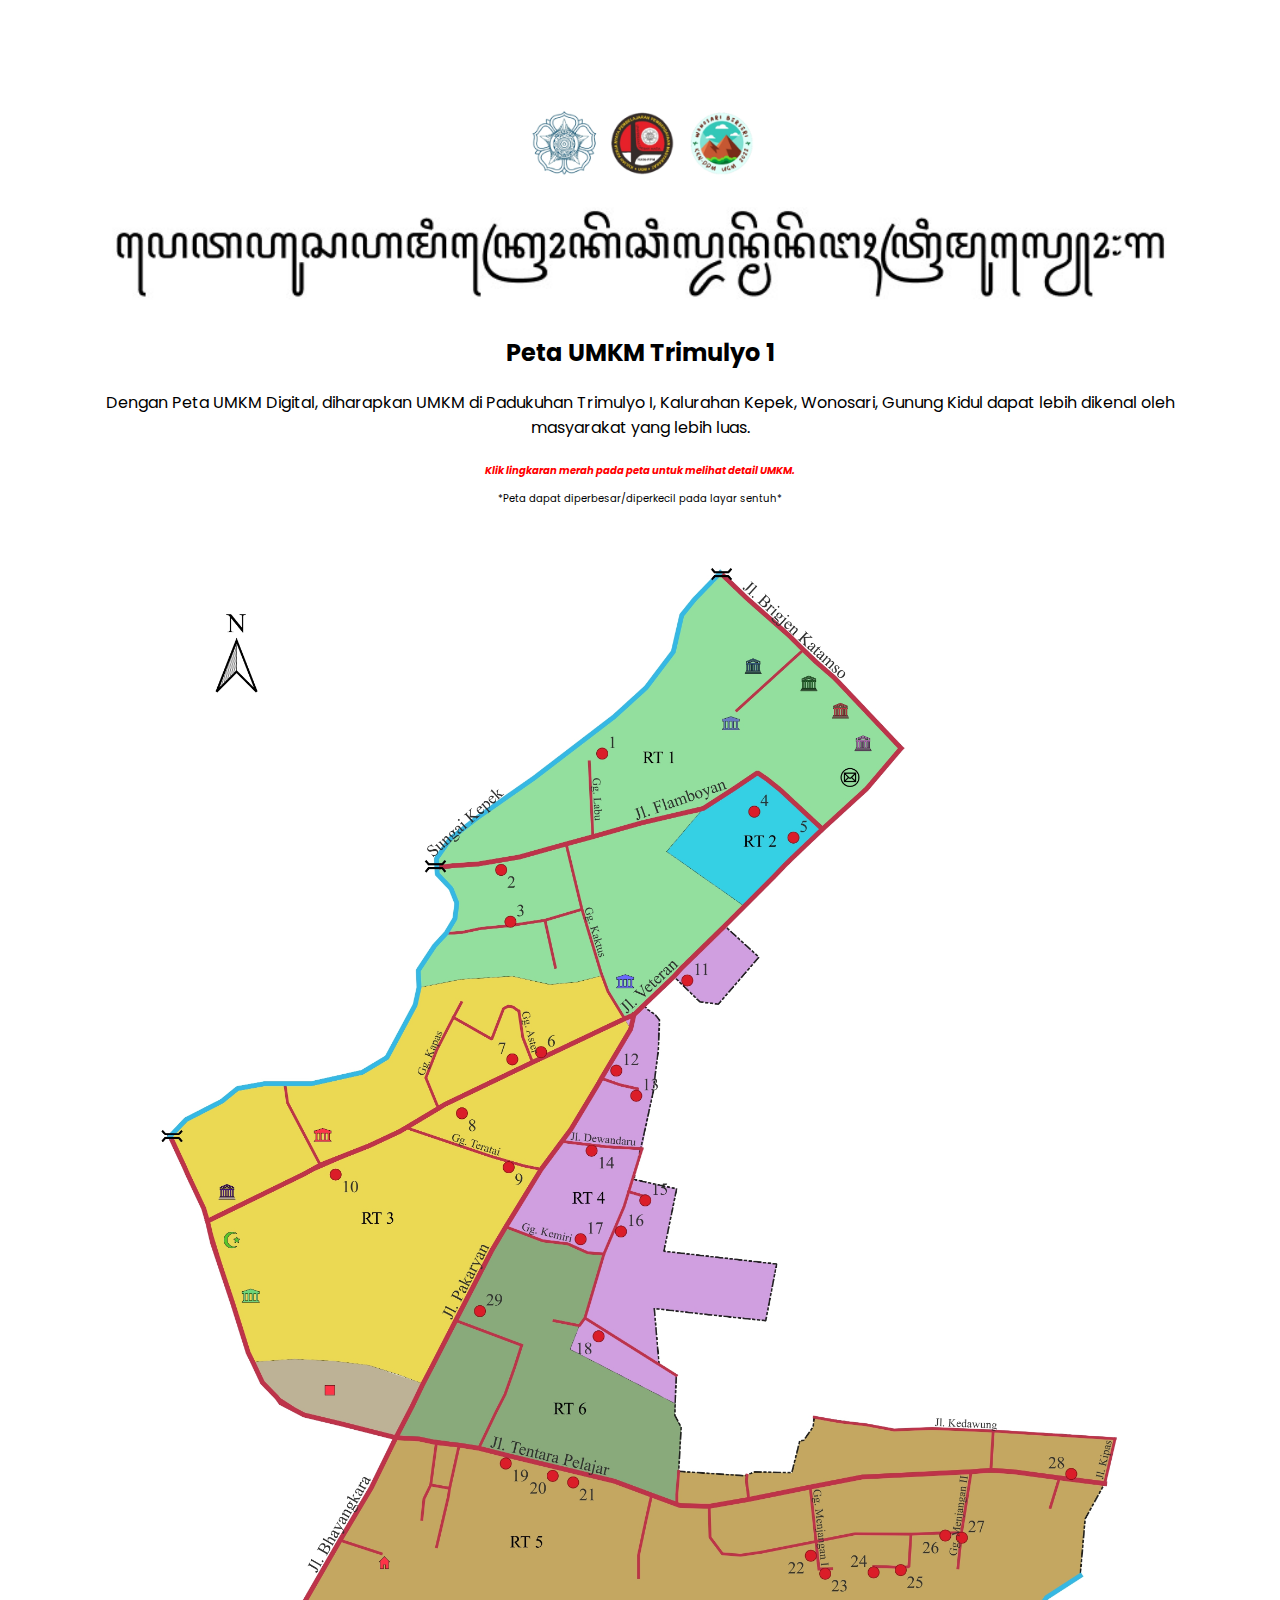
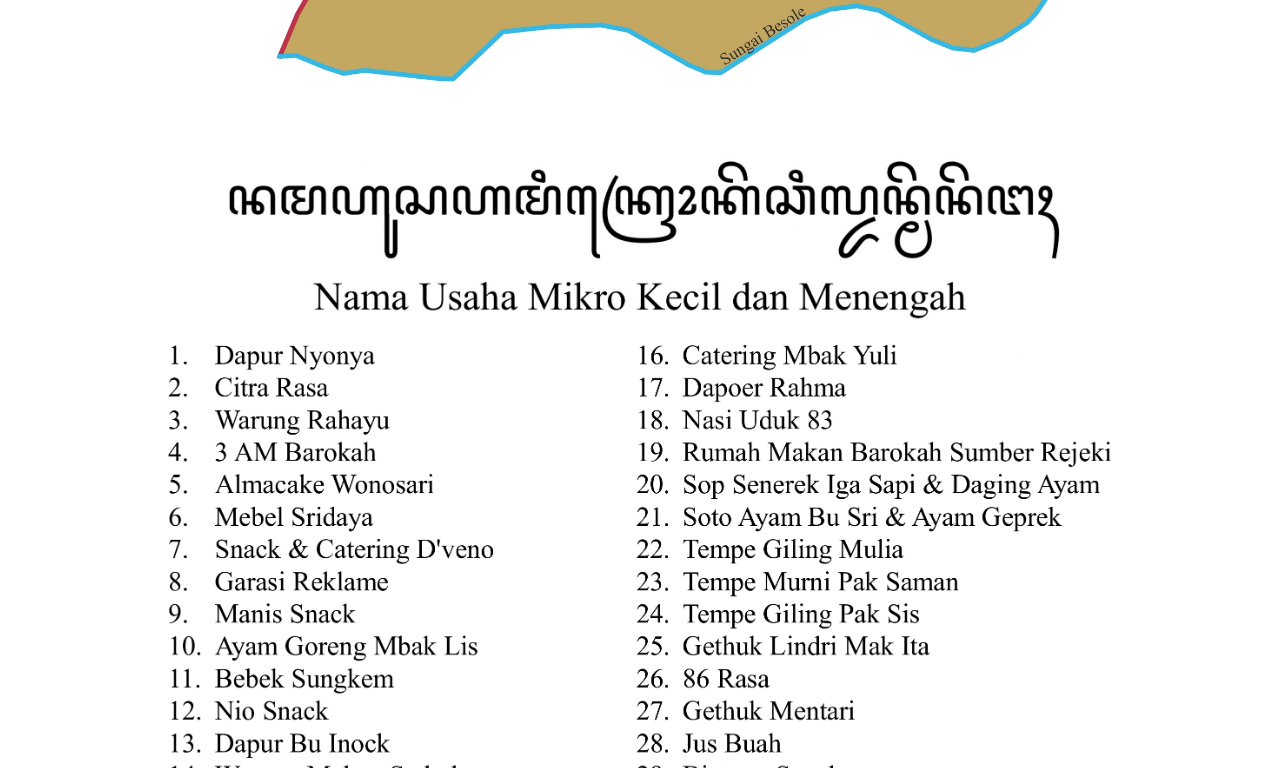
==== commit 7971032b: "debugv2" ====
--- a/index.html
+++ b/index.html
@@ -972,7 +972,7 @@
             kisaran_harga : "Rp15000-Rp135000", alamat : "RT 02, RW 01, Trimulyo I",
             no_telp : "6281229856111",link_gmaps:"https://goo.gl/maps/JkjsDf4BVEvo2RwT9" },
 
-            {id: "1370,1750", nama_umkm: "Mebel Sridaya", nama_pemilik: "Pemilik", produk: "Peralatan kantor & rumah, kursi, meja, keranjang kasur, lemari, dll",
+            {id: "1400,1750", nama_umkm: "Mebel Sridaya", nama_pemilik: "Pemilik", produk: "Peralatan kantor & rumah, kursi, meja, keranjang kasur, lemari, dll",
             kisaran_harga : "Rp500000-Rp2000000", alamat : "Jl. Veteran, No. 12, RT 3, RW 1, Trimulyo I",
             no_telp : "6287738500837",link_gmaps:"https://goo.gl/maps/xDeGCfQmoZ21tiRXA" },
 
@@ -1008,11 +1008,11 @@
             kisaran_harga : "", alamat : "RT 4, RW 1, Trimulyo I",
             no_telp : "",link_gmaps:"https://maps.app.goo.gl/tnxXXetRR3KNhADS6" },
 
-            {id: "1740,2270", nama_umkm: "Pukis Pak Mistam", nama_pemilik: "Pak Mistam", produk: "Pukis",
+            {id: "1760,2300", nama_umkm: "Pukis Pak Mistam", nama_pemilik: "Pak Mistam", produk: "Pukis",
             kisaran_harga : "Rp7000/bungkus", alamat : "RT 04, RW 01, Trimulyo I",
             no_telp : "6281327285322",link_gmaps:"https://goo.gl/maps/atvase6YWXqCZ3S57" },
 
-            {id: "1690,2360", nama_umkm: "Catering Mbak Yuli", nama_pemilik: "Bu Yuli", produk: "Nasi Box, Catering",
+            {id: "1700,2380", nama_umkm: "Catering Mbak Yuli", nama_pemilik: "Bu Yuli", produk: "Nasi Box, Catering",
             kisaran_harga : "-", alamat : "RT 04, RW 01, Trimulyo I",
             no_telp : "681328534859",link_gmaps:"https://goo.gl/maps/J6PAq7wtqKfyVHM99" },
 
@@ -1024,7 +1024,7 @@
             kisaran_harga : "Rp5000-Rp12000", alamat : "Gg. Kemiri, No. 20, RT 4, RW 1, Trimulyo I",
             no_telp : "6287838314512",link_gmaps:"https://goo.gl/maps/bscEzP4v4KwJKGVa9" },
 
-            {id: "1194,3222", nama_umkm: "Rumah Makan Barokah Sumber Rejeki", nama_pemilik: "Pak Gunawan", produk: "Nasi rames/masakan rumahan, nasi goreng, indomie rebus",
+            {id: "1194,3222", nama_umkm: "RM Barokah Sumber Rejeki", nama_pemilik: "Pak Gunawan", produk: "Masakan rumahan, nasi goreng, indomie rebus",
             kisaran_harga : "Rp13000", alamat : "RT 05 RW 01 Trimulyo I",
             no_telp : "6285217754440",link_gmaps:"https://goo.gl/maps/3XR9kA4bQTifpAZD6" },
 
@@ -1115,8 +1115,8 @@
                 output += "<p>"+request.result.kisaran_harga+"</p>";
                 output += "<h4>Alamat</h4>";
                 output += "<p class='last'>"+request.result.alamat+"</p>";
-                output += "<a href='https://api.whatsapp.com/send/?phone="+request.result.no_telp+"&text&type=phone_number&app_absent=0'><img src='wa.png'></img> "+request.result.nama_pemilik+"  </a> ";
-                output += "<a href='"+request.result.link_gmaps+"'><img src='gmaps.png'></img> "+request.result.nama_umkm+"</a>";
+                output += "<a href='https://api.whatsapp.com/send/?phone="+request.result.no_telp+"&text&type=phone_number&app_absent=0'><img src='wa.png'></img> Nomor WA  </a> ";
+                output += "<a href='"+request.result.link_gmaps+"'><img src='gmaps.png'></img> Lihat Lokasi</a>";
 
                 $('#myPopup').html(output);
                 
@@ -1141,6 +1141,8 @@
         <img src="jawa.jpg" alt="...">
         <h2>Peta UMKM Trimulyo 1</h2>
         <p>Dengan Peta UMKM Digital, diharapkan UMKM di Padukuhan Trimulyo I, Kalurahan Kepek, Wonosari, Gunung Kidul dapat lebih dikenal oleh masyarakat yang lebih luas.</p>
+        <i class="info">Klik lingkaran merah pada peta untuk melihat detail UMKM.</i>
+        <p style="font-size: 10px;">*Peta dapat diperbesar/diperkecil pada layar sentuh*</p><br><br>
     </div>
     <div class="container3">
         <map id="map" name="map">
@@ -1149,7 +1151,7 @@
         <area class="tiga" id="tiga" shape="circle" coords="1216,1235,200" href="#"></area>
         <area class="empat" id="empat" shape="circle" coords="2090,810,200" href="#"></area>  
         <area class="lima" id="lima" shape="circle" coords="2261,916,200" href="#"></area> 
-        <area class="enam" id="enam" shape="circle" coords="1370,1750,70" href="#"></area> 
+        <area class="enam" id="enam" shape="circle" coords="1400,1750,70" href="#"></area> 
         <area class="tujuh" id="tujuh" shape="circle" coords="1199,1733,200" href="#"></area>
         <area class="delapan" id="delapan" shape="circle" coords="1023,1941,200" href="#"></area>
         <area class="sembilan" id="sembilan" shape="circle" coords="1199,2129,200" href="#"></area>
@@ -1158,8 +1160,8 @@
         <area class="duabelas" id="duabelas" shape="circle" coords="1630,1790,100" href="#"></area>
         <area class="tigabelas" id="tigabelas" shape="circle" coords="1688,1883,200" href="#"></area>
         <area class="empatbelas" id="empatbelas" shape="circle" coords="1517,2079,200" href="#"></area>
-        <area class="limabelas" id="limabelas" shape="circle" coords="1740,2270,100" href="#"></area>
-        <area class="enambelas" id="enambelas" shape="circle" coords="1690,2360,100" href="#"></area>
+        <area class="limabelas" id="limabelas" shape="circle" coords="1760,2300,100" href="#"></area>
+        <area class="enambelas" id="enambelas" shape="circle" coords="1700,2380,100" href="#"></area>
         <area class="tujuhbelas" id="tujuhbelas" shape="circle" coords="1480,2385,200" href="#"></area>
         <area class="delapanbelas" id="delapanbelas" shape="circle" coords="1525,2740,200" href="#"></area>
         <area class="sembilanbelas" id="sembilanbelas" shape="circle" coords="1194,3222,200" href="#"></area>
@@ -1176,7 +1178,7 @@
 
         </map>
           <img src="peta1.jpg" usemap="#map" id="image" />
-    </div>
+    </div><br><br>
     <div class="container4">
         <img src="nama_umkm.jpg" alt="" width="100%" height="auto">
     </div>
@@ -1216,7 +1218,7 @@
     var y = coords[1];
     var id_ = x+','+y;
     read(id_);
-    document.getElementById("myPopup_").style.height="370px";
+    document.getElementById("myPopup_").style.height="400px";
     var popup = document.getElementById("myPopup");
         popup.classList.toggle("show"); 
     });
@@ -1230,7 +1232,7 @@
         var y = coords[1];
         var id_ = x+','+y;
         read(id_);
-        document.getElementById("myPopup_").style.height="370px";
+        document.getElementById("myPopup_").style.height="400px";
         var popup = document.getElementById("myPopup");
             popup.classList.toggle("show");
     });
@@ -1244,7 +1246,7 @@
         var y = coords[1];
         var id_ = x+','+y;
         read(id_);
-        document.getElementById("myPopup_").style.height="370px";
+        document.getElementById("myPopup_").style.height="400px";
         var popup = document.getElementById("myPopup");
             popup.classList.toggle("show");
     });
@@ -1258,7 +1260,7 @@
         var y = coords[1];
         var id_ = x+','+y;
         read(id_);
-        document.getElementById("myPopup_").style.height="370px";
+        document.getElementById("myPopup_").style.height="400px";
         var popup = document.getElementById("myPopup");
             popup.classList.toggle("show");
     });
@@ -1272,7 +1274,7 @@
         var y = coords[1];
         var id_ = x+','+y;
         read(id_);
-        document.getElementById("myPopup_").style.height="370px";
+        document.getElementById("myPopup_").style.height="400px";
         var popup = document.getElementById("myPopup");
             popup.classList.toggle("show");
     });
@@ -1286,7 +1288,7 @@
         var y = coords[1];
         var id_ = x+','+y;
         read(id_);
-        document.getElementById("myPopup_").style.height="370px";
+        document.getElementById("myPopup_").style.height="400px";
         var popup = document.getElementById("myPopup");
             popup.classList.toggle("show");
     });
@@ -1300,7 +1302,7 @@
         var y = coords[1];
         var id_ = x+','+y;
         read(id_);
-        document.getElementById("myPopup_").style.height="370px";
+        document.getElementById("myPopup_").style.height="400px";
         var popup = document.getElementById("myPopup");
             popup.classList.toggle("show");
     });
@@ -1314,7 +1316,7 @@
         var y = coords[1];
         var id_ = x+','+y;
         read(id_);
-        document.getElementById("myPopup_").style.height="370px";
+        document.getElementById("myPopup_").style.height="400px";
         var popup = document.getElementById("myPopup");
             popup.classList.toggle("show");
     });
@@ -1328,7 +1330,7 @@
         var y = coords[1];
         var id_ = x+','+y;
         read(id_);
-        document.getElementById("myPopup_").style.height="370px";
+        document.getElementById("myPopup_").style.height="400px";
         var popup = document.getElementById("myPopup");
             popup.classList.toggle("show");
     });
@@ -1342,7 +1344,7 @@
         var y = coords[1];
         var id_ = x+','+y;
         read(id_);
-        document.getElementById("myPopup_").style.height="370px";
+        document.getElementById("myPopup_").style.height="400px";
         var popup = document.getElementById("myPopup");
             popup.classList.toggle("show");
     });
@@ -1356,7 +1358,7 @@
         var y = coords[1];
         var id_ = x+','+y;
         read(id_);
-        document.getElementById("myPopup_").style.height="370px";
+        document.getElementById("myPopup_").style.height="400px";
         var popup = document.getElementById("myPopup");
             popup.classList.toggle("show");
     });
@@ -1398,7 +1400,7 @@
         var y = coords[1];
         var id_ = x+','+y;
         read(id_);
-        document.getElementById("myPopup_").style.height="370px";
+        document.getElementById("myPopup_").style.height="400px";
         var popup = document.getElementById("myPopup");
             popup.classList.toggle("show");
     });
@@ -1412,7 +1414,7 @@
         var y = coords[1];
         var id_ = x+','+y;
         read(id_);
-        document.getElementById("myPopup_").style.height="370px";
+        document.getElementById("myPopup_").style.height="400px";
         var popup = document.getElementById("myPopup");
             popup.classList.toggle("show");
     });
@@ -1426,7 +1428,7 @@
         var y = coords[1];
         var id_ = x+','+y;
         read(id_);
-        document.getElementById("myPopup_").style.height="370px";
+        document.getElementById("myPopup_").style.height="400px";
         var popup = document.getElementById("myPopup");
             popup.classList.toggle("show");
     });
@@ -1440,7 +1442,7 @@
         var y = coords[1];
         var id_ = x+','+y;
         read(id_);
-        document.getElementById("myPopup_").style.height="370px";
+        document.getElementById("myPopup_").style.height="400px";
         var popup = document.getElementById("myPopup");
             popup.classList.toggle("show");
     });
@@ -1454,7 +1456,7 @@
         var y = coords[1];
         var id_ = x+','+y;
         read(id_);
-        document.getElementById("myPopup_").style.height="370px";
+        document.getElementById("myPopup_").style.height="400px";
         var popup = document.getElementById("myPopup");
             popup.classList.toggle("show");
     });
@@ -1468,7 +1470,7 @@
         var y = coords[1];
         var id_ = x+','+y;
         read(id_);
-        document.getElementById("myPopup_").style.height="370px";
+        document.getElementById("myPopup_").style.height="400px";
         var popup = document.getElementById("myPopup");
             popup.classList.toggle("show");
     });
@@ -1482,7 +1484,7 @@
         var y = coords[1];
         var id_ = x+','+y;
         read(id_);
-        document.getElementById("myPopup_").style.height="370px";
+        document.getElementById("myPopup_").style.height="400px";
         var popup = document.getElementById("myPopup");
             popup.classList.toggle("show");
     });
@@ -1496,7 +1498,7 @@
         var y = coords[1];
         var id_ = x+','+y;
         read(id_);
-        document.getElementById("myPopup_").style.height="370px";
+        document.getElementById("myPopup_").style.height="400px";
         var popup = document.getElementById("myPopup");
             popup.classList.toggle("show");
     });
@@ -1510,7 +1512,7 @@
         var y = coords[1];
         var id_ = x+','+y;
         read(id_);
-        document.getElementById("myPopup_").style.height="370px";
+        document.getElementById("myPopup_").style.height="400px";
         var popup = document.getElementById("myPopup");
             popup.classList.toggle("show");
     });
@@ -1524,7 +1526,7 @@
         var y = coords[1];
         var id_ = x+','+y;
         read(id_);
-        document.getElementById("myPopup_").style.height="370px";
+        document.getElementById("myPopup_").style.height="400px";
         var popup = document.getElementById("myPopup");
             popup.classList.toggle("show");
     });
@@ -1538,7 +1540,7 @@
         var y = coords[1];
         var id_ = x+','+y;
         read(id_);
-        document.getElementById("myPopup_").style.height="370px";
+        document.getElementById("myPopup_").style.height="400px";
         var popup = document.getElementById("myPopup");
             popup.classList.toggle("show");
     });
@@ -1552,7 +1554,7 @@
         var y = coords[1];
         var id_ = x+','+y;
         read(id_);
-        document.getElementById("myPopup_").style.height="370px";
+        document.getElementById("myPopup_").style.height="400px";
         var popup = document.getElementById("myPopup");
             popup.classList.toggle("show");
     });
@@ -1566,7 +1568,7 @@
         var y = coords[1];
         var id_ = x+','+y;
         read(id_);
-        document.getElementById("myPopup_").style.height="370px";
+        document.getElementById("myPopup_").style.height="400px";
         var popup = document.getElementById("myPopup");
             popup.classList.toggle("show");
     });
@@ -1580,7 +1582,7 @@
         var y = coords[1];
         var id_ = x+','+y;
         read(id_);
-        document.getElementById("myPopup_").style.height="370px";
+        document.getElementById("myPopup_").style.height="400px";
         var popup = document.getElementById("myPopup");
             popup.classList.toggle("show");
     });
@@ -1594,7 +1596,7 @@
         var y = coords[1];
         var id_ = x+','+y;
         read(id_);
-        document.getElementById("myPopup_").style.height="370px";
+        document.getElementById("myPopup_").style.height="400px";
         var popup = document.getElementById("myPopup");
             popup.classList.toggle("show");
     });
@@ -1608,7 +1610,7 @@
         var y = coords[1];
         var id_ = x+','+y;
         read(id_);
-        document.getElementById("myPopup_").style.height="370px";
+        document.getElementById("myPopup_").style.height="400px";
         var popup = document.getElementById("myPopup");
             popup.classList.toggle("show");
     });
--- a/index.css
+++ b/index.css
@@ -51,6 +51,13 @@
     width: 100%;
     height: auto;
     margin-bottom: 0px;
+}
+.container2 .info{
+  color: rgb(255, 0, 0);
+  font-weight: bolder;
+  font-size: 10px;
+  margin-bottom: 30px;
+  
 }
 
 .container4{
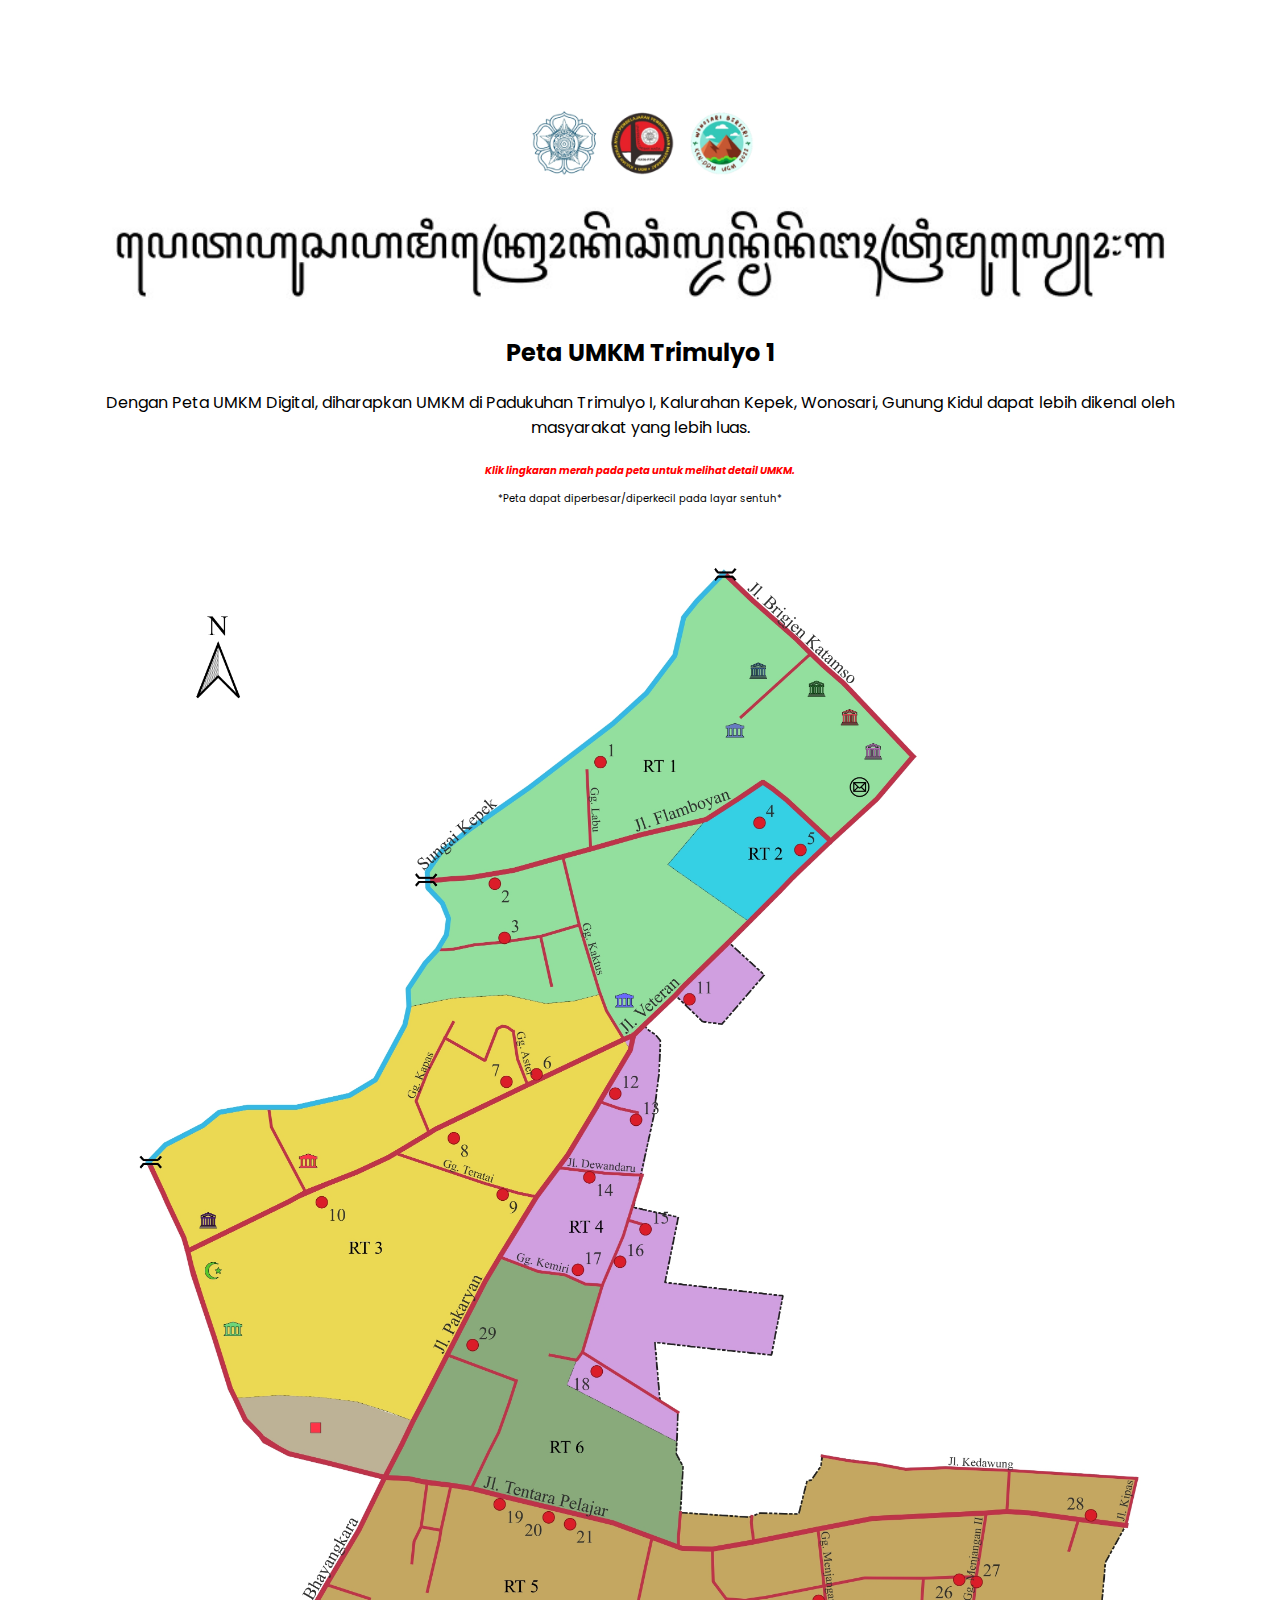
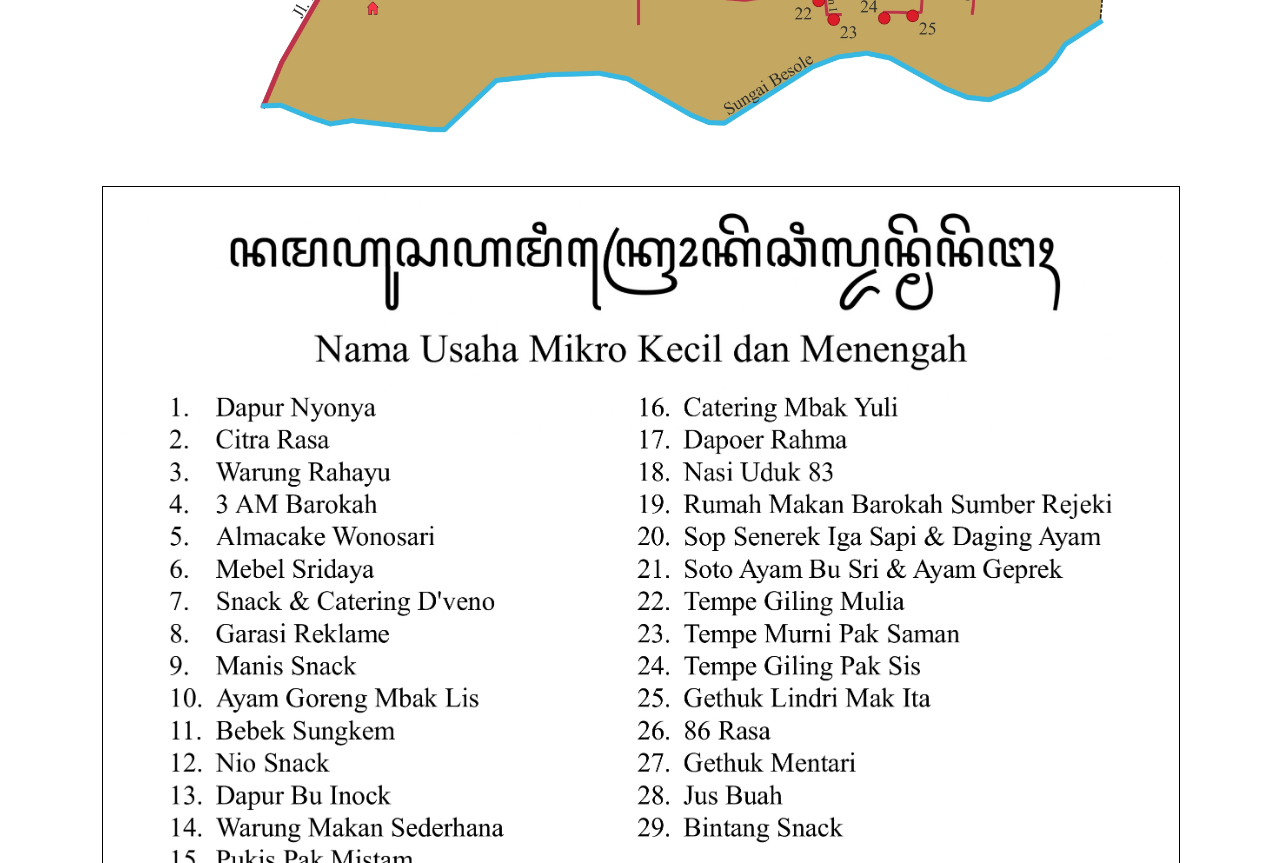
==== commit b2b3beeb: "nambahdata" ====
--- a/index.html
+++ b/index.html
@@ -960,9 +960,9 @@
             kisaran_harga : "-", alamat : "RT 1, RW 1, Trimulyo I",
             no_telp : "6287839355804",link_gmaps:"https://goo.gl/maps/gQFkR6wdu4m2rgH67" },
 
-            { id: "1216,1235", nama_umkm: "Warung Rahayu", nama_pemilik: "Bu Rahayu", produk: "Makanan",
-            kisaran_harga : "-", alamat : "RT 1, RW 1, Trimulyo I",
-            no_telp : "-",link_gmaps:"https://goo.gl/maps/V8EqXFBZyyz4kK1eA" },
+            { id: "1216,1235", nama_umkm: "Warung Rahayu", nama_pemilik: "Bu Rahayu", produk: "Ayam kampung, geprek, seblak, dll",
+            kisaran_harga : "Mulai Rp3000", alamat : "RT 1, RW 1, Trimulyo I",
+            no_telp : "6281327450608",link_gmaps:"https://goo.gl/maps/V8EqXFBZyyz4kK1eA" },
 
             {id: "2090,810", nama_umkm: "3 AM Barokah", nama_pemilik: "Bu Rita", produk: "Frozen food dan bumbu-bumbunya",
             kisaran_harga : "Rp8000-Rp50000", alamat : "RT 02, RW 01, Trimulyo I",
@@ -989,24 +989,24 @@
             no_telp : "6282227707002",link_gmaps:"https://goo.gl/maps/STEEs7RvDC9Kh7oT7" },
 
             {id: "562,2162", nama_umkm: "Ayam Goreng Mbak Lis", nama_pemilik: "Ibu Esti Sri Sulistyowati ", produk: "Ayam Goreng, Bacem, Sambel",
-            kisaran_harga : "-", alamat : "RT 03, RW 01, Trimulyo I",
+            kisaran_harga : "Nasi box Rp25000  Ayam utuh Rp100000", alamat : "RT 03, RW 01, Trimulyo I",
             no_telp : "6287839331925",link_gmaps:"https://goo.gl/maps/qkyrx8KXGVhz3LGHA" },
 
             {id: "1864,1439", nama_umkm: "Bebek Sungkem", nama_pemilik: "Pak Irwan Ardianto ", produk: "Ayam kampung, bebek sungkem, geprek, dll",
-            kisaran_harga : "-", alamat : "RT 04, RW 01, Trimulyo I",
+            kisaran_harga : "Mulai Rp5000", alamat : "RT 04, RW 01, Trimulyo I",
             no_telp : "6281328530510",link_gmaps:"https://goo.gl/maps/vLMzMWuut9sGDtP96" },
 
             {id: "1630,1790", nama_umkm: "Nio Snack", nama_pemilik: "Bu Endang Subekti", produk: "Aneka Snack dan Jajanan Pasar",
-            kisaran_harga : "-", alamat : "RT 04, RW 01, Trimulyo I",
+            kisaran_harga : "Rp1500-2500/biji", alamat : "RT 04, RW 01, Trimulyo I",
             no_telp : "6281772373225",link_gmaps:"https://goo.gl/maps/WEsLW6HLmGGPJPdu9" },
 
             {id: "1688,1883", nama_umkm: "Dapur Bu Inock", nama_pemilik: "Bu Sri Puji Lestari", produk: "Masakan Jawa, Nasi uduk, gudeg, gado-gado, pecel, nasi bungkus, oseng, dll",
-            kisaran_harga : "Rp10000", alamat : "Jl. Pakaryan, RT 4, RW 1, Trimulyo I",
+            kisaran_harga : "Mulai Rp10000", alamat : "Jl. Pakaryan, RT 4, RW 1, Trimulyo I",
             no_telp : "6281227937246",link_gmaps:"https://goo.gl/maps/rHrHpeiV6U6Kq3np9" },
 
-            {id: "1517,2079", nama_umkm: "Warung Makan Sederhana", nama_pemilik: "Pemilik", produk: "Makanan dan Lauk-pauk",
-            kisaran_harga : "", alamat : "RT 4, RW 1, Trimulyo I",
-            no_telp : "",link_gmaps:"https://maps.app.goo.gl/tnxXXetRR3KNhADS6" },
+            {id: "1517,2079", nama_umkm: "Warung Makan Sederhana", nama_pemilik: "Bu Sukiyem", produk: "Makanan dan Lauk-pauk",
+            kisaran_harga : "Rp7000/porsi", alamat : "RT 4, RW 1, Trimulyo I",
+            no_telp : "-",link_gmaps:"https://maps.app.goo.gl/tnxXXetRR3KNhADS6" },
 
             {id: "1760,2300", nama_umkm: "Pukis Pak Mistam", nama_pemilik: "Pak Mistam", produk: "Pukis",
             kisaran_harga : "Rp7000/bungkus", alamat : "RT 04, RW 01, Trimulyo I",
@@ -1014,7 +1014,7 @@
 
             {id: "1700,2380", nama_umkm: "Catering Mbak Yuli", nama_pemilik: "Bu Yuli", produk: "Nasi Box, Catering",
             kisaran_harga : "-", alamat : "RT 04, RW 01, Trimulyo I",
-            no_telp : "681328534859",link_gmaps:"https://goo.gl/maps/J6PAq7wtqKfyVHM99" },
+            no_telp : "6281328534859",link_gmaps:"https://goo.gl/maps/J6PAq7wtqKfyVHM99" },
 
             {id: "1480,2385", nama_umkm: "Dapoer Rahma", nama_pemilik: "Mbak Luthfi & Bu Siti Kalimah", produk: "Dimsum, sempol, donat, kripik pisang, dll",
             kisaran_harga : "Rp5000an/mika", alamat : "RT 04, RW 01, Trimulyo I",
@@ -1182,6 +1182,11 @@
     <div class="container4">
         <img src="nama_umkm.jpg" alt="" width="100%" height="auto">
     </div>
+    <div class="download">
+        <a href="https://docs.google.com/spreadsheets/d/17ENuBcHu2WQK-onBWzqbMHQx49m0ug7MavXnk_J0pZ4/edit?usp=sharing">
+            <img src="download.png" href="https://docs.google.com/spreadsheets/d/17ENuBcHu2WQK-onBWzqbMHQx49m0ug7MavXnk_J0pZ4/edit?usp=sharing" alt="" width="100%" height="auto">
+        </a>
+    </div>
     <div class="popup" id="myPopup_">
         <span class="popuptext" id="myPopup">
             <!-- <a type="button" class="btn-cancel" onclick="myFunction()"><img src="cancel.png" alt=""></a><br>
--- a/index.css
+++ b/index.css
@@ -74,10 +74,23 @@
   margin-bottom: 0px;
 }
 
+
+
 .container4 img{
   display: block;
   width: 100%;
   height: auto;
+  border: 1px solid;
+  margin-bottom: 24px;
+}
+
+.download{
+  text-align: center;
+}
+
+.download img{
+  text-align: center;
+  width: auto;
 }
 
 .popup {
